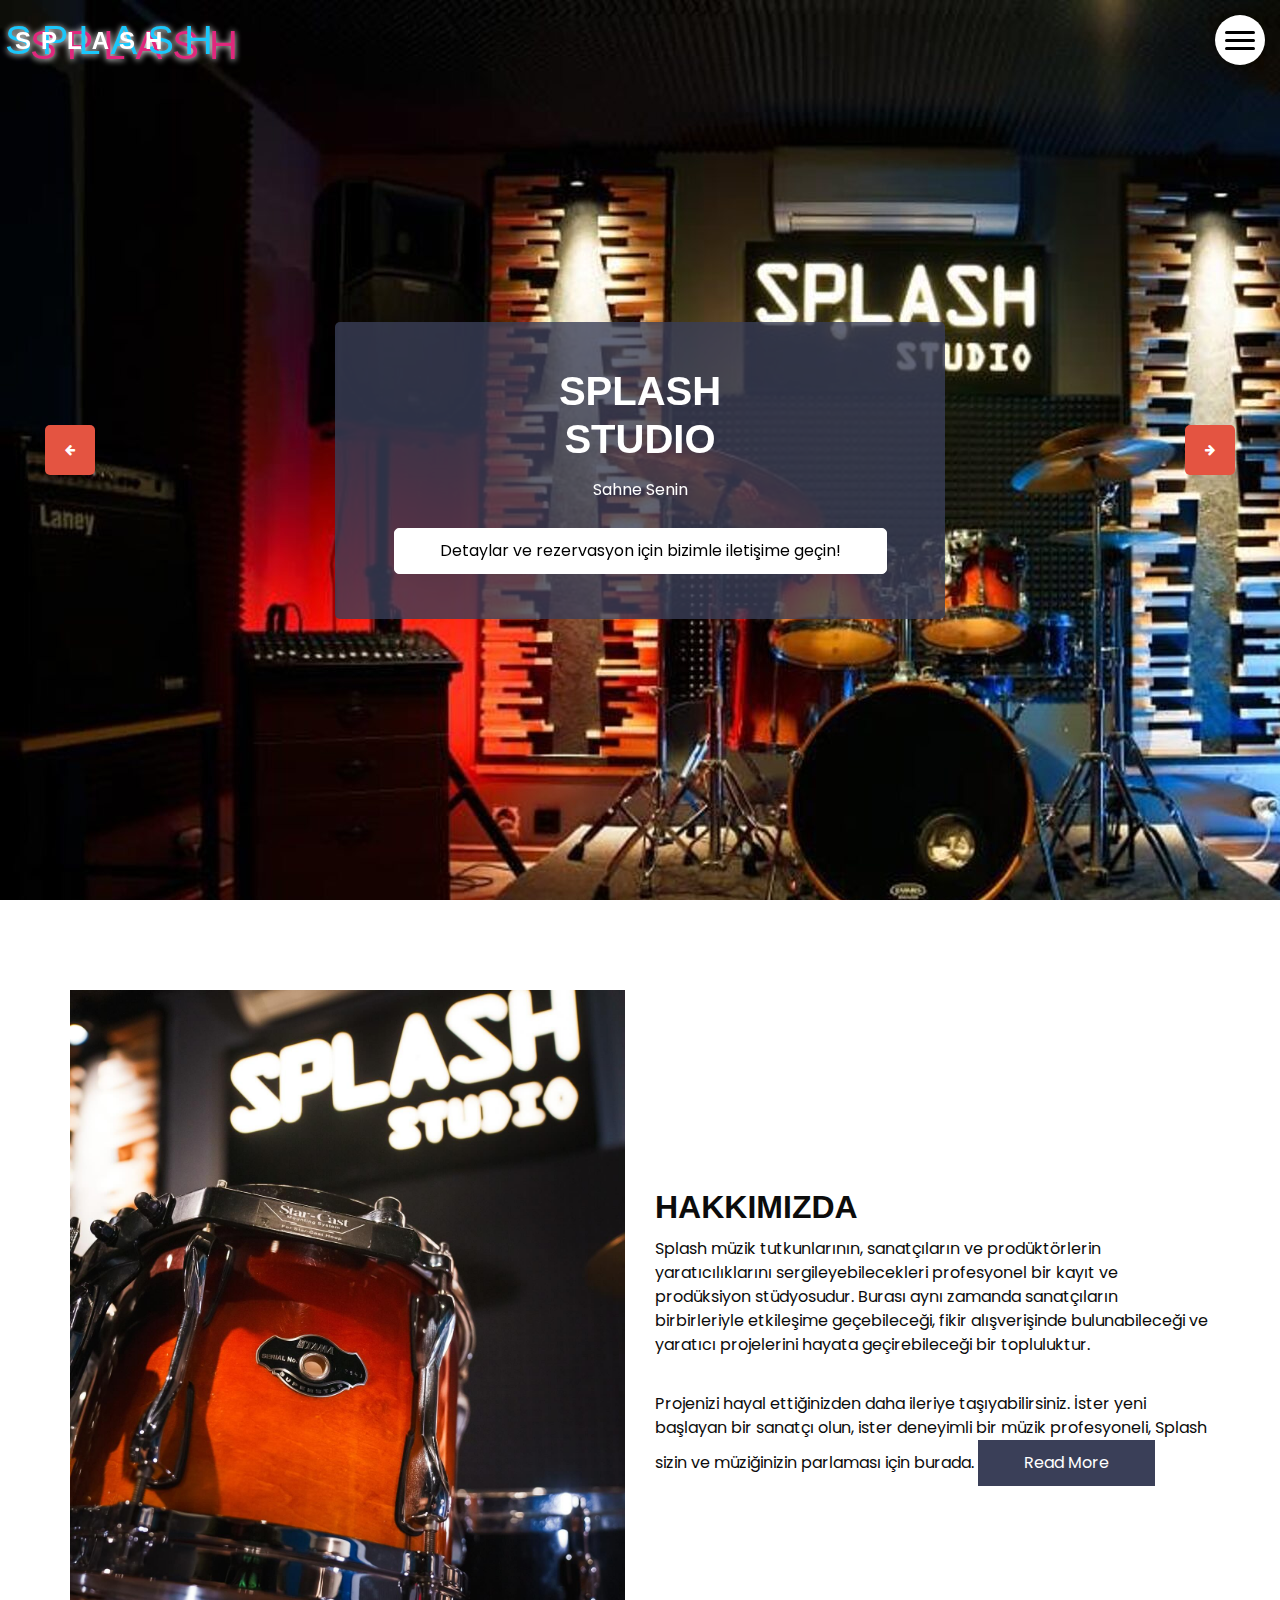
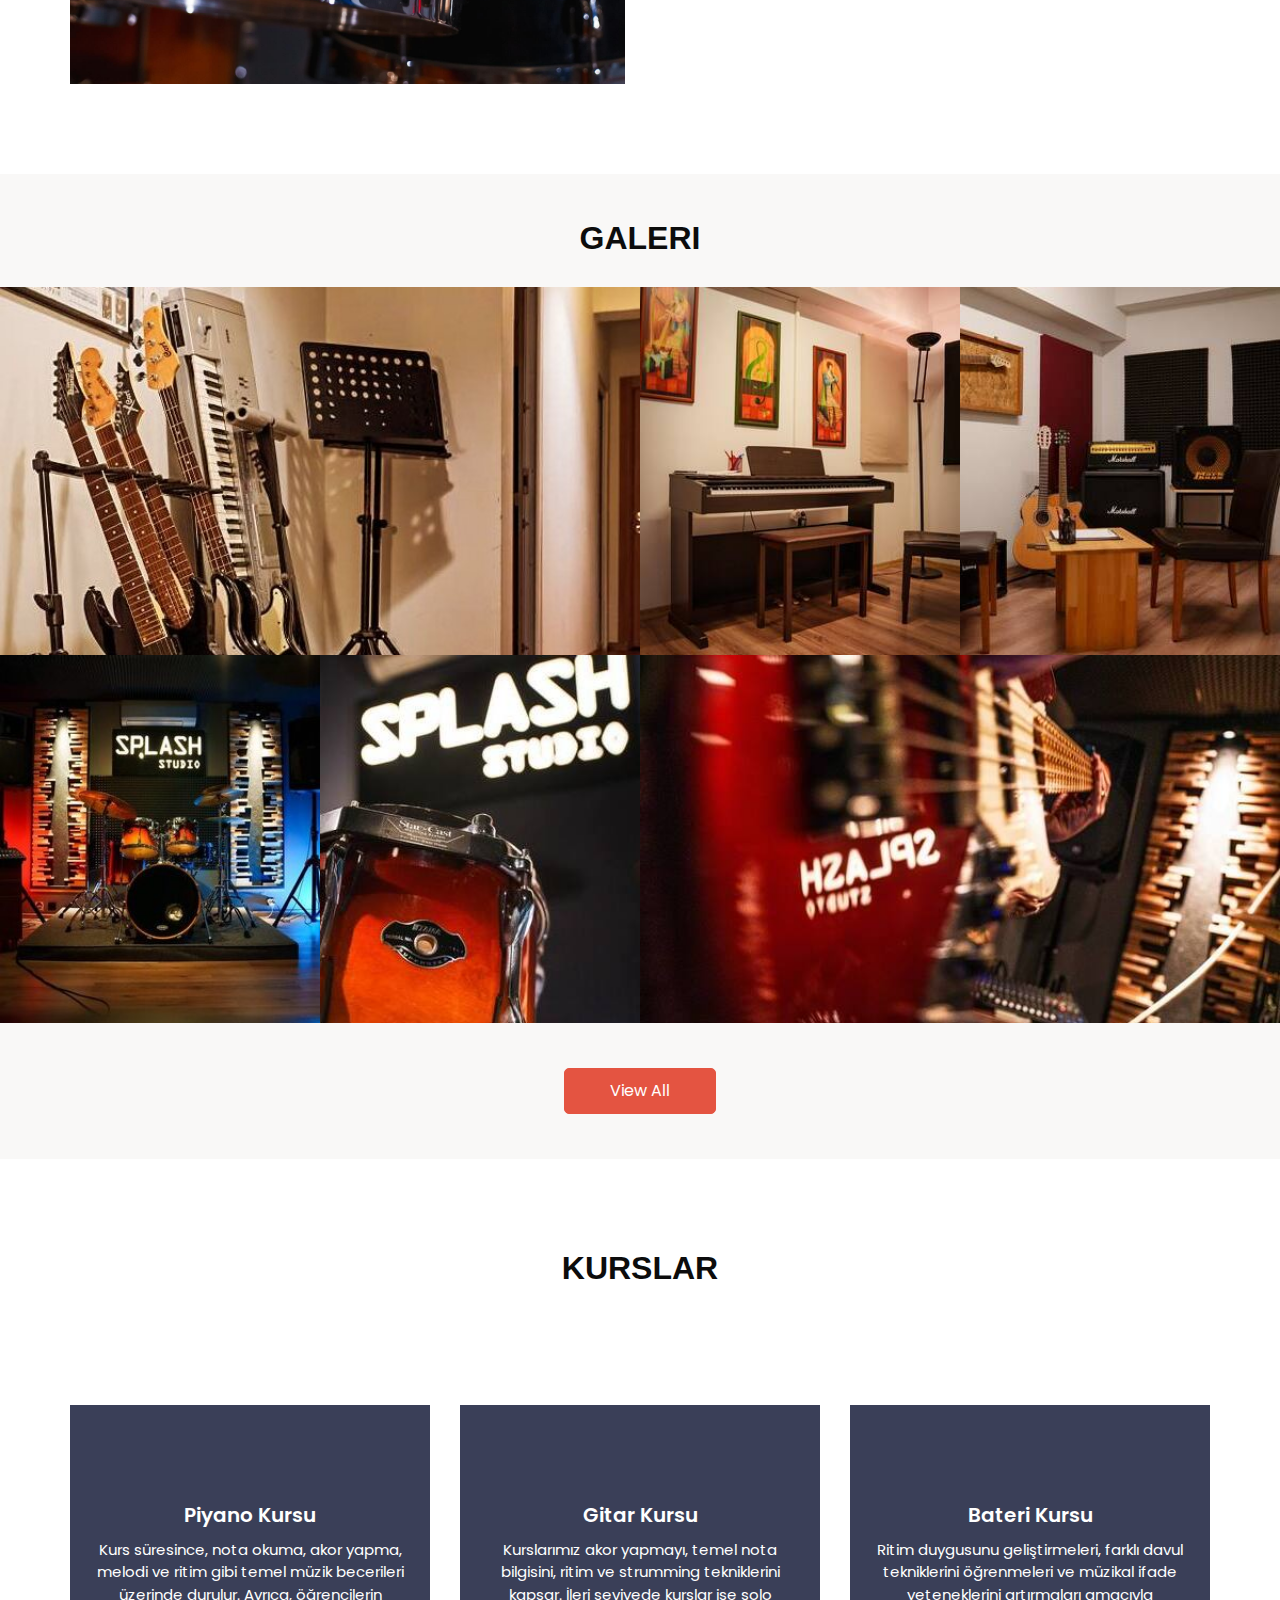
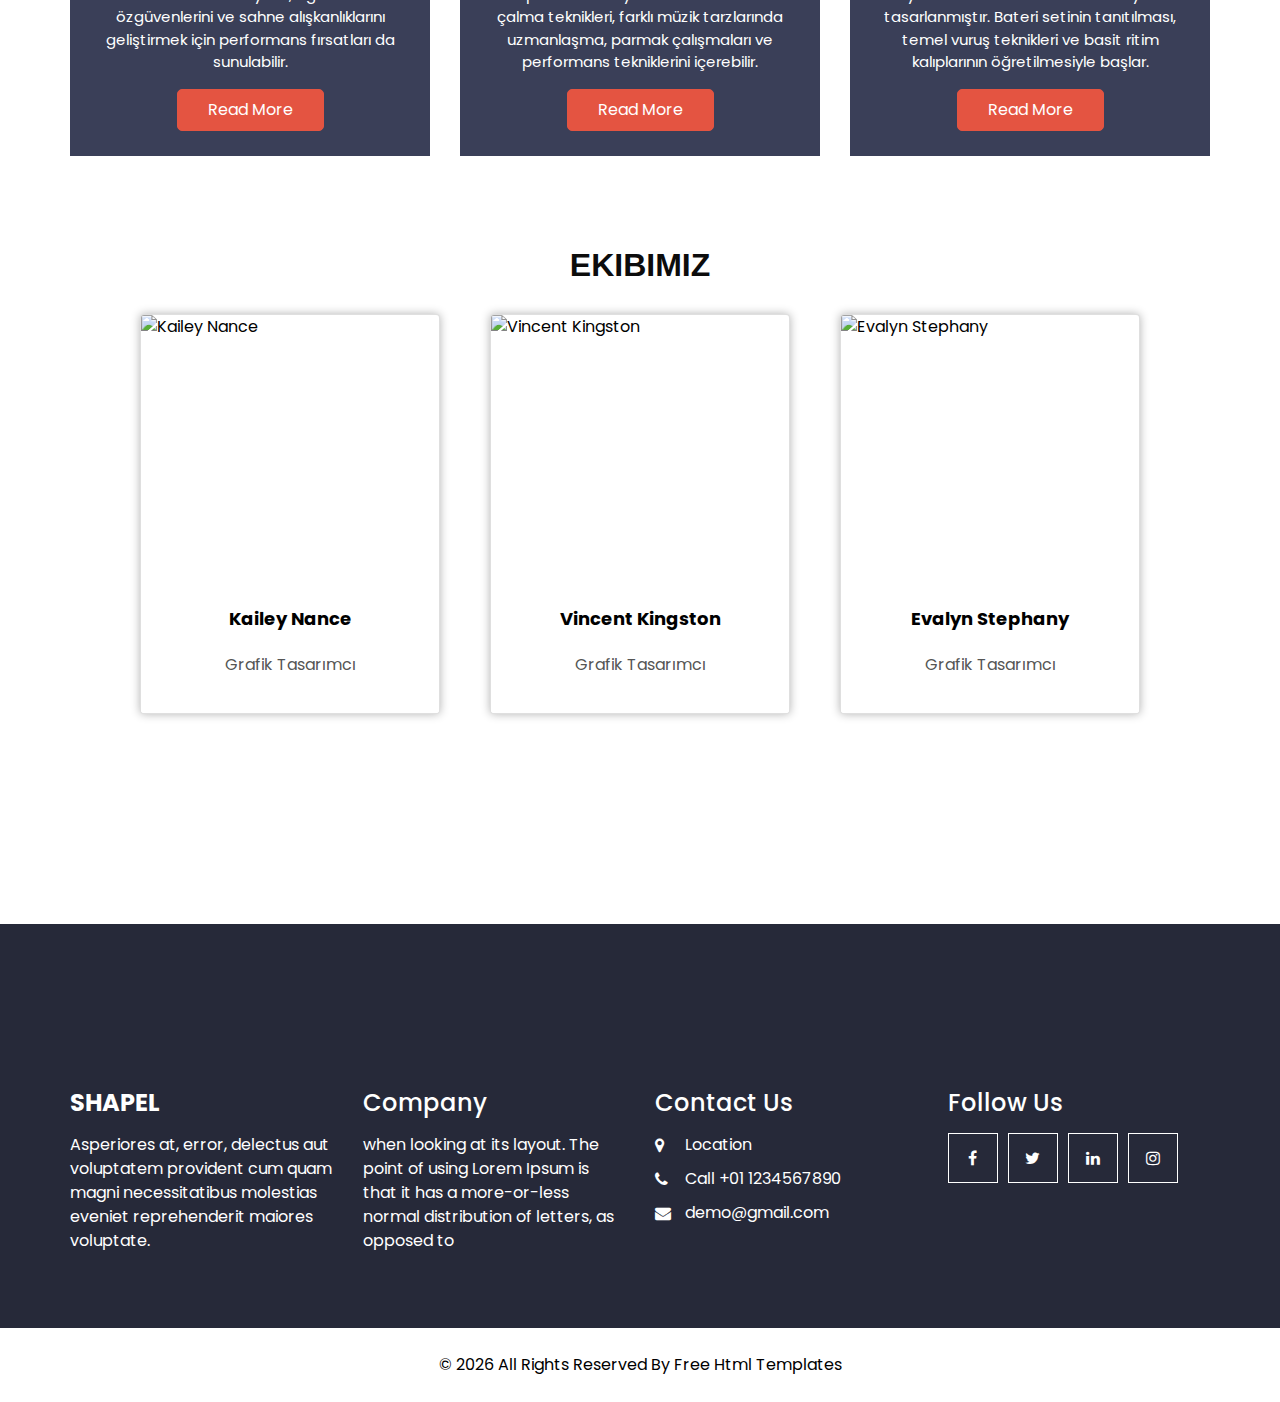
==== index.html @ 985157eb "Change site" ====
<!DOCTYPE html>
<html>

<head>
  <!-- Basic -->
  <meta charset="utf-8" />
  <meta http-equiv="X-UA-Compatible" content="IE=edge" />
  <!-- Mobile Metas -->
  <meta name="viewport" content="width=device-width, initial-scale=1, shrink-to-fit=no" />
  <!-- Site Metas -->
  <meta name="keywords" content="" />
  <meta name="description" content="" />
  <meta name="author" content="" />
  <link rel="icon" href="images/favicon.png" type="image/gif" />

  <title>Splash</title>

  <!-- bootstrap core css -->
  <link rel="stylesheet" type="text/css" href="css/bootstrap.css" />

  <!-- fonts style -->
  <link href="https://fonts.googleapis.com/css?family=Poppins:400,600,700&display=swap" rel="stylesheet" />

  <!-- lightbox Gallery-->
  <link rel="stylesheet" href="css/ekko-lightbox.css" />

  <!-- font awesome style -->
  <link href="css/font-awesome.min.css" rel="stylesheet" />
  <!-- Custom styles for this template -->
  <link href="css/style.css" rel="stylesheet" />
  <!-- responsive style -->
  <link href="css/responsive.css" rel="stylesheet" />

</head>

<body>

  <!-- header section strats -->
  <header class="header_section">
    <div class="container-fluid">
      <nav class="navbar navbar-expand-lg custom_nav-container">
        <a class="navbar-brand" href="index.html">
          <div class="hero-container">
            <h2 class="hero glitch layers" data-text="SPLASH"><span>SPLASH</span></h2>
          </div>
        </a>
        <div class="" id="">

          <div class="custom_menu-btn">
            <button onclick="openNav()">
              <span class="s-1"> </span>
              <span class="s-2"> </span>
              <span class="s-3"> </span>
            </button>
            <div id="myNav" class="overlay">
              <div class="overlay-content">
                <a href="index.html">Home</a>
                <a href="about.html">About</a>
                <a href="gallery.html">Gallery</a>
                <a href="service.html">Service</a>
                <a href="blog.html">Blog</a>
              </div>
            </div>
          </div>
        </div>
      </nav>
    </div>
  </header>
  <!-- end header section -->

  <!-- slider section -->
  <section class="slider_section position-relative">
    <div id="customCarousel1" class="carousel slide" data-ride="carousel">
      <div class="carousel-inner">
        <div class="carousel-item active">
          <div class="img_container">
            <div class="img-box">
              <img src="images/splash1-1resize.jpg" class="" alt="...">
            </div>
          </div>
        </div>
        <div class="carousel-item">
          <div class="img_container">
            <div class="img-box">
              <img src="images/splah1resize.jpg" class="" alt="...">
            </div>
          </div>
        </div>
        <div class="carousel-item">
          <div class="img_container">
            <div class="img-box">
              <img src="images/splah1resize.jpg" class="" alt="...">
            </div>
          </div>
        </div>
      </div>
      <div class="carousel_btn_box">
        <a class="carousel-control-prev" href="#customCarousel1" role="button" data-slide="prev">
          <i class="fa fa-arrow-left" aria-hidden="true"></i>
          <span class="sr-only">Previous</span>
        </a>
        <a class="carousel-control-next" href="#customCarousel1" role="button" data-slide="next">
          <i class="fa fa-arrow-right" aria-hidden="true"></i>
          <span class="sr-only">Next</span>
        </a>
      </div>
    </div>
    <div class="detail-box">
      <div class="col-md-8 col-lg-6 mx-auto">
        <div class="inner_detail-box">
          <h1>
            Splash <br>
            Studio
          </h1>
          <p>
            Sahne Senin
          </p>
          <div>
            <a href="" class="slider-link">
              Detaylar ve rezervasyon için bizimle iletişime geçin!
            </a>
          </div>
        </div>
      </div>
    </div>
  </section>
  <!-- end slider section -->

  <!-- about section -->

  <section class="about_section layout_padding ">
    <div class="container">
      <div class="row">
        <div class="col-md-6">
          <div class="img-box">
            <img src="images/splash3.jpg" alt="">
          </div>
        </div>
        <div class="col-md-6">
          <div class="detail-box">
            <div class="heading_container">
              <h2>
                Hakkımızda
              </h2>
            </div>
            <p>
              Splash müzik tutkunlarının, sanatçıların ve prodüktörlerin yaratıcılıklarını sergileyebilecekleri profesyonel bir kayıt ve prodüksiyon stüdyosudur. 
              
              Burası aynı zamanda sanatçıların birbirleriyle etkileşime geçebileceği, fikir alışverişinde bulunabileceği ve yaratıcı projelerini hayata geçirebileceği bir topluluktur.        </p>
              
              Projenizi hayal ettiğinizden daha ileriye taşıyabilirsiniz. İster yeni başlayan bir sanatçı olun, ister deneyimli bir müzik profesyoneli, Splash sizin ve müziğinizin parlaması için burada.
              <a href="">
              Read More
            </a>
          </div>
        </div>
      </div>
    </div>
  </section>

  <!-- end about section -->

  <!-- gallery section -->

  <div class="gallery_section layout_padding2">
    <div class="container-fluid">
      <div class="heading_container heading_center">
        <h2>
          Galeri
        </h2>
      </div>
      <div class="row">
        <div class=" col-sm-8 col-md-6 px-0">
          <div class="img-box">
            <img src="images/splashg1.jpg" alt="">
            <a href="images/splashg1.jpg" data-toggle="lightbox" data-gallery="gallery">
              <i class="fa fa-picture-o" aria-hidden="true"></i>
            </a>
          </div>
        </div>
        <div class="col-sm-4 col-md-3 px-0">
          <div class="img-box">
            <img src="images/splash5-cropg2.jpg" alt="">
            <a href="images/splash5-cropg2.jpg" data-toggle="lightbox" data-gallery="gallery">
              <i class="fa fa-picture-o" aria-hidden="true"></i>
            </a>
          </div>
        </div>
        <div class="col-sm-6 col-md-3 px-0">
          <div class="img-box">
            <img src="images/splash4-crop.jpg" alt="">
            <a href="images/splash4-crop.jpg" data-toggle="lightbox" data-gallery="gallery">
              <i class="fa fa-picture-o" aria-hidden="true"></i>
            </a>
          </div>
        </div>
        <div class="col-sm-6 col-md-3 px-0">
          <div class="img-box">
            <img src="images/splash1-1crop.jpg" alt="">
            <a href="images/splash1-1crop.jpg" data-toggle="lightbox" data-gallery="gallery">
              <i class="fa fa-picture-o" aria-hidden="true"></i>
            </a>
          </div>
        </div>
        <div class="col-sm-4 col-md-3 px-0">
          <div class="img-box">
            <img src="images/splash3-crop.jpg" alt="">
            <a href="images/splash3-crop.jpg" data-toggle="lightbox" data-gallery="gallery">
              <i class="fa fa-picture-o" aria-hidden="true"></i>
            </a>
          </div>
        </div>
        <div class="col-sm-8 col-md-6 px-0">
          <div class="img-box">
            <img src="images/splash2-crop.jpg" alt="">
            <a href="images/splash2-crop.jpg" data-toggle="lightbox" data-gallery="gallery">
              <i class="fa fa-picture-o" aria-hidden="true"></i>
            </a>
          </div>
        </div>
      </div>
      <div class="btn-box">
        <a href="">
          View All
        </a>
      </div>
    </div>
  </div>

  <!-- end gallery section -->


  <!-- service section -->

  <section class="service_section layout_padding">
    <div class="container">
      <div class="heading_container heading_center">
        <h2>
          Kurslar
        </h2>
      </div>
      <div class="row">
        <div class="col-md-6 col-lg-4 mx-auto">
          <div class="box">
            <div class="img-box">
              <img src="https://img.freepik.com/premium-psd/3d-render-piano-keyboard_805221-6.jpg?w=1060" alt="">
            </div>
            <div class="detail-box">
              <h5>
                Piyano Kursu
              </h5>
              <p>
                Kurs süresince, nota okuma, akor yapma, melodi ve ritim gibi temel müzik becerileri üzerinde durulur. Ayrıca, öğrencilerin özgüvenlerini ve sahne alışkanlıklarını geliştirmek için performans fırsatları da sunulabilir.               </p>
              <a href="">
                Read More
              </a>
            </div>
          </div>
        </div>
        <div class="col-md-6 col-lg-4 mx-auto">
          <div class="box">
            <div class="img-box">
              <img src="https://img.freepik.com/free-vector/orange-electric-guitar-element-blue-background-vector_53876-164151.jpg?t=st=1713776483~exp=1713780083~hmac=64c697594ccc3c907eb6e67faaa19b843b236de628a44464c7e06b021745cd81&w=1060" alt="">
            </div>
            <div class="detail-box">
              <h5>
                Gitar Kursu
              </h5>
              <p>
                Kurslarımız akor yapmayı, temel nota bilgisini, ritim ve strumming tekniklerini kapsar. İleri seviyede kurslar ise solo çalma teknikleri, farklı müzik tarzlarında uzmanlaşma, parmak çalışmaları ve performans tekniklerini içerebilir.              </p>
              <a href="">
                Read More
              </a>
            </div>
          </div>
        </div>
        <div class="col-md-6 col-lg-4 mx-auto">
          <div class="box">
            <div class="img-box">
              <img src="https://img.freepik.com/premium-vector/drum-vector-icon-can-be-used-children-toys-iconset_717774-49758.jpg?w=1060" alt="">
            </div>
            <div class="detail-box">
              <h5>
                Bateri Kursu
              </h5>
              <p>
                Ritim duygusunu geliştirmeleri, farklı davul tekniklerini öğrenmeleri ve müzikal ifade yeteneklerini artırmaları amacıyla tasarlanmıştır. Bateri setinin tanıtılması, temel vuruş teknikleri ve basit ritim kalıplarının öğretilmesiyle başlar.</p>
              <a href="">
                Read More
              </a>
            </div>
          </div>
        </div>
      </div>
    </div>

  </section>

  <!-- end service section -->



  <!-- blog section -->

  <section class="blog_section ">
    <div class="container-fluid">
      <div class="heading_container">
        <h2>
          Ekibimiz
        </h2>
      </div>
      <div class="profile-cards">
        <div class="card card-1">
          <img src="https://images.pexels.com/photos/774909/pexels-photo-774909.jpeg?auto=compress&cs=tinysrgb&dpr=3&h=750&w=1260" alt="Kailey Nance">
          <div class="card-details">
            <h3 class="card-details-title">Kailey Nance</h3>
                  <p class="card-details-profession">Grafik Tasarımcı</p>
      
          </div>
        </div>
      
        <div class="card card-2">
          <img src="https://images.pexels.com/photos/598917/pexels-photo-598917.jpeg?auto=compress&cs=tinysrgb&dpr=3&h=750&w=1260" alt="Vincent Kingston">
          <div class="card-details">
            <h3 class="card-details-title">Vincent Kingston</h3>
                  <p class="card-details-profession">Grafik Tasarımcı</p>
      
          </div>
        </div>
      
        <div class="card card-3">
          <img src="https://images.pexels.com/photos/4814633/pexels-photo-4814633.jpeg?auto=compress&cs=tinysrgb&h=750&w=1260" alt="Evalyn Stephany">
          <div class="card-details">
            <h3 class="card-details-title">Evalyn Stephany</h3>
                  <p class="card-details-profession">Grafik Tasarımcı</p>
      
          </div>
        </div>
      </div>
      
  </section>

  <!-- end blog section -->

  <!-- client section -->

  <section class="client_section layout_padding">
  </section>
  <!-- end client section -->

  <!-- contact section -->
  <!-- end contact section -->

  <!-- info section -->
  <section class="info_section ">
    <div class="container">
      <div class="row info_main_row">
        <div class="col-md-6 col-lg-3">
          <div class="info_insta">
            <h4>
              <a href="index.html" class="navbar-brand m-0 p-0">
                <span>
                  Shapel
                </span>
              </a>
            </h4>
            <p class="mb-0">
              Asperiores at, error, delectus aut voluptatem provident cum quam magni necessitatibus molestias eveniet reprehenderit maiores voluptate.
            </p>
          </div>
        </div>
        <div class="col-md-6 col-lg-3">
          <div class="info_detail">
            <h4>
              Company
            </h4>
            <p class="mb-0">
              when looking at its layout. The point of using Lorem Ipsum is that it has a more-or-less normal distribution of letters, as opposed to
            </p>
          </div>
        </div>
        <div class="col-md-6 col-lg-3">
          <h4>
            Contact Us
          </h4>
          <div class="info_contact">
            <a href="">
              <i class="fa fa-map-marker" aria-hidden="true"></i>
              <span>
                Location
              </span>
            </a>
            <a href="">
              <i class="fa fa-phone" aria-hidden="true"></i>
              <span>
                Call +01 1234567890
              </span>
            </a>
            <a href="">
              <i class="fa fa-envelope"></i>
              <span>
                demo@gmail.com
              </span>
            </a>
          </div>
        </div>
        <div class="col-md-6 col-lg-3">
          <h4>
            Follow Us
          </h4>
          <div class="social_box">
            <a href="">
              <i class="fa fa-facebook" aria-hidden="true"></i>
            </a>
            <a href="">
              <i class="fa fa-twitter" aria-hidden="true"></i>
            </a>
            <a href="">
              <i class="fa fa-linkedin" aria-hidden="true"></i>
            </a>
            <a href="">
              <i class="fa fa-instagram" aria-hidden="true"></i>
            </a>
          </div>
        </div>
      </div>
    </div>
  </section>

  <!-- end info_section -->


  <!-- footer section -->
  <footer class="footer_section">
    <div class="container">
      <p>
        &copy; <span id="displayYear"></span> All Rights Reserved By
        <a href="https://html.design/">Free Html Templates</a>
      </p>
    </div>
  </footer>
  <!-- footer section -->


  <!-- jQery -->
  <script src="js/jquery-3.4.1.min.js"></script>
  <!-- bootstrap js -->
  <script src="js/bootstrap.js"></script>
  <!-- lightbox Gallery-->
  <script src="js/ekko-lightbox.min.js"></script>
  <!-- custom js -->
  <script src="js/custom.js"></script>

</body>

</html>
---- css/style.css ----
/* fonts import */
@import url("../fonts/octin_sports_rg.ttf");
body {
  font-family: "Poppins", sans-serif;
  color: #0c0c0c;
  background-color: #ffffff;
  overflow-x: hidden;
}

.layout_padding {
  padding: 90px 0;
}

.layout_padding2 {
  padding: 45px 0;
}

.layout_padding2-top {
  padding-top: 45px;
}

.layout_padding2-bottom {
  padding-bottom: 45px;
}

.layout_padding-top {
  padding-top: 90px;
}

.layout_padding-bottom {
  padding-bottom: 90px;
}

.long_section {
  margin-left: 45px;
  margin-right: 45px;
  padding-left: 15px;
  padding-right: 15px;
}

.heading_container {
  display: -webkit-box;
  display: -ms-flexbox;
  display: flex;
  -webkit-box-orient: vertical;
  -webkit-box-direction: normal;
      -ms-flex-direction: column;
          flex-direction: column;
  -webkit-box-align: start;
      -ms-flex-align: start;
          align-items: flex-start;
  font-family: "octin sports", sans-serif;
}

.heading_container h2 {
  position: relative;
  font-weight: bold;
  text-transform: uppercase;
  margin: 0;
}

.heading_container.heading_center {
  -webkit-box-align: center;
      -ms-flex-align: center;
          align-items: center;
  text-align: center;
}

h1,
h2 {
  font-family: "octin sports", sans-serif;
}

/*header section*/
.header_section {
  position: absolute;
  top: 0;
  width: 100%;
  z-index: 9;
}

.header_section .nav_container {
  margin: 0 auto;
}

.header_section.innerpage_header {
  position: relative;
  background: #3a3f58;
  padding: 10px 0;
}

.custom_nav-container {
  padding: 10px 0;
}

.custom_menu-btn {
  position: fixed;
  right: 15px;
  top: 15px;
  width: 50px;
  height: 50px;
}

.custom_menu-btn::before {
  content: "";
  position: absolute;
  top: 0;
  right: 0;
  width: 100%;
  height: 100%;
  background-color: white;
  -webkit-box-shadow: 0 0 5px 0 rgba(0, 0, 0, 0.07);
          box-shadow: 0 0 5px 0 rgba(0, 0, 0, 0.07);
  z-index: 7;
  border-radius: 100%;
  -webkit-transition: all .3s;
  transition: all .3s;
}

.custom_menu-btn.menu_btn-style::before {
  width: 100vh;
  height: 100vh;
  background-color: #3a3f58;
  -webkit-transform: scale(5);
          transform: scale(5);
  border-radius: 0;
}

.custom_menu-btn button {
  width: 50px;
  height: 50px;
  outline: none;
  border: none;
  border-radius: 100%;
  display: -webkit-box;
  display: -ms-flexbox;
  display: flex;
  -webkit-box-orient: vertical;
  -webkit-box-direction: normal;
      -ms-flex-direction: column;
          flex-direction: column;
  -webkit-box-align: center;
      -ms-flex-align: center;
          align-items: center;
  -webkit-box-pack: center;
      -ms-flex-pack: center;
          justify-content: center;
  background-color: transparent;
  position: relative;
  z-index: 999;
  margin: 0;
}

.custom_menu-btn button span {
  display: block;
  width: 30px;
  height: 3px;
  background-color: #000000;
  margin: 2.5px 0;
  -webkit-transition: all 0.3s;
  transition: all 0.3s;
  border-radius: 15px;
}

.custom_menu-btn .s-2 {
  -webkit-transition: all 0.1s;
  transition: all 0.1s;
}

.menu_btn-style button span {
  background-color: #ffffff;
}

.menu_btn-style button .s-1 {
  -webkit-transform: rotate(45deg) translate(6px, 6px);
          transform: rotate(45deg) translate(6px, 6px);
}

.menu_btn-style button .s-2 {
  -webkit-transform: translateX(100px);
          transform: translateX(100px);
}

.menu_btn-style button .s-3 {
  -webkit-transform: rotate(-45deg) translate(5px, -5px);
          transform: rotate(-45deg) translate(5px, -5px);
}

.overlay {
  height: 100%;
  width: 0;
  position: fixed;
  top: 0;
  left: 0;
  overflow-x: hidden;
  -webkit-transition: 0.5s;
  transition: 0.5s;
  z-index: 9;
}

.overlay .closebtn {
  position: absolute;
  top: 0;
  right: 30px;
  font-size: 60px;
}

.overlay a {
  padding: 0px;
  text-decoration: none;
  font-size: 22px;
  color: #ffffff;
  display: block;
  -webkit-transition: 0.3s;
  transition: 0.3s;
  margin-bottom: 15px;
  text-transform: uppercase;
  font-weight: 600;
  opacity: 0;
}

.overlay a:hover {
  color: #e45441;
}

.overlay-content {
  position: relative;
  top: 30%;
  width: 100%;
  text-align: center;
  margin-top: 30px;
  z-index: 99;
}

.menu_width {
  width: 100%;
}

.menu_width.overlay a {
  opacity: 1;
}

a,
a:hover,
a:focus {
  text-decoration: none;
}

a:hover,
a:focus {
  color: initial;
}

.btn,
.btn:focus {
  outline: none !important;
  -webkit-box-shadow: none;
          box-shadow: none;
}

.navbar-brand span {
  font-size: 24px;
  font-weight: 700;
  color: #ffffff;
  text-transform: uppercase;
}

/*end header section*/
/* slider section */
.slider_section {
  min-height: 100vh;
  -webkit-box-flex: 1;
      -ms-flex: 1;
          flex: 1;
  display: -webkit-box;
  display: -ms-flexbox;
  display: flex;
  -webkit-box-align: center;
      -ms-flex-align: center;
          align-items: center;
  position: relative;
  text-align: center;
  padding: 115px 0 75px 0;
}

.slider_section #customCarousel1 {
  position: absolute;
  top: 0;
  left: 0;
  width: 100%;
  height: 100%;
  overflow: hidden;
}

.slider_section #customCarousel1 .carousel-inner,
.slider_section #customCarousel1 .carousel-item,
.slider_section #customCarousel1 .img_container {
  height: 100%;
}

.slider_section #customCarousel1 .img_container {
  display: -webkit-box;
  display: -ms-flexbox;
  display: flex;
  -webkit-box-pack: start;
      -ms-flex-pack: start;
          justify-content: flex-start;
  -webkit-box-align: start;
      -ms-flex-align: start;
          align-items: flex-start;
}

.slider_section .detail-box {
  position: relative;
  width: 100%;
  z-index: 4;
}

.slider_section .detail-box .inner_detail-box {
  background-color: rgba(58, 63, 88, 0.8);
  color: #ffffff;
  padding: 45px;
  border-radius: 5px;
}

.slider_section .detail-box h1 {
  font-weight: bold;
  text-transform: uppercase;
}

.slider_section .detail-box p {
  margin-top: 15px;
}

.slider_section .detail-box .slider-link {
  display: inline-block;
  padding: 10px 45px;
  background-color: #ffffff;
  color: #000000;
  border-radius: 5px;
  border: 1px solid #ffffff;
  -webkit-transition: all .2s;
  transition: all .2s;
  margin-top: 10px;
}

.slider_section .detail-box .slider-link:hover {
  background-color: transparent;
  color: #ffffff;
}

.slider_section .img-box img {
  min-width: 100%;
  min-height: 100%;
}

.slider_section .img-box::before {
  content: "";
  position: absolute;
  top: 0;
  left: 0;
  width: 100%;
  height: 100%;
}

.slider_section .carousel-control-prev,
.slider_section .carousel-control-next {
  width: 50px;
  height: 50px;
  z-index: 5;
  opacity: 1;
  border-radius: 5px;
  font-size: 12px;
  background-color: #e45441;
  color: white;
  -webkit-transform: translateY(-50%);
          transform: translateY(-50%);
}

.slider_section .carousel-control-prev {
  left: 45px;
  top: 50%;
}

.slider_section .carousel-control-next {
  right: 45px;
  top: 50%;
}

.about_section .row {
  -webkit-box-align: center;
      -ms-flex-align: center;
          align-items: center;
}

.about_section .img-box img {
  width: 100%;
}

.about_section .detail-box p {
  margin-top: 10px;
  margin-bottom: 35px;
}

.about_section .detail-box a {
  display: inline-block;
  padding: 10px 45px;
  background-color: #3a3f58;
  color: #ffffff;
  border-radius: 0;
  border: 1px solid #3a3f58;
  -webkit-transition: all .2s;
  transition: all .2s;
}

.about_section .detail-box a:hover {
  background-color: transparent;
  color: #3a3f58;
}

.gallery_section {
  background-color: #f9f8f7;
}

.gallery_section .heading_container {
  margin-bottom: 30px;
}

.gallery_section .row {
  -webkit-box-align: stretch;
      -ms-flex-align: stretch;
          align-items: stretch;
}

.gallery_section .img-box {
  display: -webkit-box;
  display: -ms-flexbox;
  display: flex;
  overflow: hidden;
  position: relative;
}

.gallery_section .img-box img {
  min-width: 100%;
  min-height: 100%;
}

.gallery_section .img-box a {
  display: -webkit-box;
  display: -ms-flexbox;
  display: flex;
  position: absolute;
  opacity: 0;
  -webkit-box-align: center;
      -ms-flex-align: center;
          align-items: center;
  -webkit-box-pack: center;
      -ms-flex-pack: center;
          justify-content: center;
  width: 55px;
  height: 55px;
  border-radius: 100%;
  background-color: #e45441;
  top: 50%;
  left: 50%;
  -webkit-transform: translate(-50%, -50%);
          transform: translate(-50%, -50%);
  -webkit-transition: opacity 0.2s;
  transition: opacity 0.2s;
  color: #ffffff;
  font-size: 24px;
}

.gallery_section .img-box::before {
  content: "";
  position: absolute;
  top: 0;
  left: 0;
  width: 100%;
  height: 100%;
  background: rgba(58, 63, 88, 0.85);
  -webkit-transition: all 0.1s;
  transition: all 0.1s;
  -webkit-transform: translateY(100%);
          transform: translateY(100%);
}

.gallery_section .img-box:hover::before {
  -webkit-transform: translateY(0);
          transform: translateY(0);
}

.gallery_section .img-box:hover a {
  opacity: 1;
}

.gallery_section .btn-box {
  display: -webkit-box;
  display: -ms-flexbox;
  display: flex;
  -webkit-box-pack: center;
      -ms-flex-pack: center;
          justify-content: center;
  margin-top: 45px;
}

.gallery_section .btn-box a {
  display: inline-block;
  padding: 10px 45px;
  background-color: #e45441;
  color: #ffffff;
  border-radius: 5px;
  border: 1px solid #e45441;
  -webkit-transition: all .2s;
  transition: all .2s;
}

.gallery_section .btn-box a:hover {
  background-color: transparent;
  color: #e45441;
}

.service_section .box {
  display: -webkit-box;
  display: -ms-flexbox;
  display: flex;
  -webkit-box-orient: vertical;
  -webkit-box-direction: normal;
      -ms-flex-direction: column;
          flex-direction: column;
  -webkit-box-align: center;
      -ms-flex-align: center;
          align-items: center;
  text-align: center;
  margin-top: 45px;
  position: relative;
}

.service_section .box .img-box {
  position: relative;
  width: 145px;
  height: 145px;
  margin-bottom: -72.5px;
}

.service_section .box .img-box img {
  width: 100%;
  border-radius: 100%;
  border: 5px solid #ffffff;
}

.service_section .box .detail-box {
  background-color: #3a3f58;
  color: #ffffff;
  padding: 97.5px 25px 25px 25px;
}

.service_section .box .detail-box h5 {
  margin-bottom: 0;
  font-weight: 600;
}

.service_section .box .detail-box p {
  font-size: 15px;
  margin-top: 12px;
  margin-bottom: 15px;
}

.service_section .box a {
  display: inline-block;
  padding: 8px 30px;
  background-color: #e45441;
  color: #ffffff;
  border-radius: 5px;
  border: 1px solid #e45441;
  -webkit-transition: all .2s;
  transition: all .2s;
}

.service_section .box a:hover {
  background-color: transparent;
  color: #e45441;
}

.blog_section .heading_container {
  -webkit-box-align: center;
      -ms-flex-align: center;
          align-items: center;
}

.blog_section .heading_container h2::before {
  left: 50%;
  -webkit-transform: translateX(-50%);
          transform: translateX(-50%);
}

.blog_section .box {
  margin-top: 55px;
  background-color: #ffffff;
  display: -webkit-box;
  display: -ms-flexbox;
  display: flex;
  -webkit-box-align: center;
      -ms-flex-align: center;
          align-items: center;
  color: #000000;
  background-color: #f9f8f7;
}

.blog_section .box .img-box {
  position: relative;
  width: 225px;
  min-width: 225px;
}

.blog_section .box .img-box img {
  width: 100%;
}

.blog_section .box .detail-box {
  padding: 15px;
}

.blog_section .box .detail-box h5 {
  font-weight: bold;
  font-family: "octin sports", sans-serif;
}

.blog_section .box .detail-box p {
  font-size: 15px;
  color: #444;
}

.blog_section .box .detail-box a {
  display: inline-block;
  padding: 7px 20px;
  background-color: #3a3f58;
  color: #ffffff;
  border-radius: 0;
  border: 1px solid #3a3f58;
  -webkit-transition: all .2s;
  transition: all .2s;
}

.blog_section .box .detail-box a:hover {
  background-color: transparent;
  color: #3a3f58;
}

.client_section .heading_container {
  -webkit-box-align: center;
      -ms-flex-align: center;
          align-items: center;
}

.client_section .box {
  display: -webkit-box;
  display: -ms-flexbox;
  display: flex;
  -webkit-box-orient: vertical;
  -webkit-box-direction: normal;
      -ms-flex-direction: column;
          flex-direction: column;
  -webkit-box-align: start;
      -ms-flex-align: start;
          align-items: flex-start;
  margin: 45px 0;
  border-radius: 15px;
}

.client_section .box .img-box {
  border-radius: 100%;
  min-width: 175px;
  max-width: 175px;
  overflow: hidden;
  margin: 0 25px;
  margin-bottom: -82.5px;
  position: relative;
  border: 7px solid #ffffff;
}

.client_section .box .img-box img {
  width: 100%;
}

.client_section .box .detail-box {
  display: -webkit-box;
  display: -ms-flexbox;
  display: flex;
  -webkit-box-orient: vertical;
  -webkit-box-direction: normal;
      -ms-flex-direction: column;
          flex-direction: column;
  -webkit-box-align: start;
      -ms-flex-align: start;
          align-items: flex-start;
  background-color: #3a3f58;
  padding: 112.5px 25px 25px 25px;
  color: #ffffff;
}

.client_section .box .detail-box .name img {
  width: 25px;
  margin-bottom: 5px;
}

.client_section .box .detail-box .name h6 {
  color: #e45441;
  font-weight: 600;
  font-size: 20px;
}

.client_section .carousel_btn-container {
  display: -webkit-box;
  display: -ms-flexbox;
  display: flex;
  -webkit-box-pack: center;
      -ms-flex-pack: center;
          justify-content: center;
}

.client_section .carousel-control-prev,
.client_section .carousel-control-next {
  position: unset;
  width: 45px;
  height: 45px;
  border: none;
  opacity: 1;
  background-repeat: no-repeat;
  background-size: 12px;
  background-position: center;
  background-color: #e45441;
  background-position: center;
  border-radius: 5px;
  margin: 0 2.5px;
}

.client_section .carousel-control-prev:hover,
.client_section .carousel-control-next:hover {
  background-color: #3a3f58;
}

.client_section .carousel-control-next {
  left: initial;
}

.contact_section {
  position: relative;
}

.contact_section .row {
  -webkit-box-align: center;
      -ms-flex-align: center;
          align-items: center;
}

.contact_section .form_container {
  background-color: #3a3f58;
  padding: 45px;
  margin-bottom: -90px;
  border: 5px solid #ffffff;
  color: #ffffff;
}

.contact_section .form_container .heading_container {
  margin-bottom: 30px;
}

.contact_section .form_container input {
  width: 100%;
  border: none;
  height: 50px;
  margin-bottom: 25px;
  padding-left: 15px;
  outline: none;
  color: #101010;
  -webkit-box-shadow: 0 0 5px 0 rgba(0, 0, 0, 0.05);
          box-shadow: 0 0 5px 0 rgba(0, 0, 0, 0.05);
  border-radius: 5px;
}

.contact_section .form_container input::-webkit-input-placeholder {
  color: #333;
}

.contact_section .form_container input:-ms-input-placeholder {
  color: #333;
}

.contact_section .form_container input::-ms-input-placeholder {
  color: #333;
}

.contact_section .form_container input::placeholder {
  color: #333;
}

.contact_section .form_container input.message-box {
  height: 120px;
}

.contact_section .form_container .btn_box {
  display: -webkit-box;
  display: -ms-flexbox;
  display: flex;
  margin-top: 15px;
}

.contact_section .form_container button {
  border: none;
  text-transform: uppercase;
  display: inline-block;
  padding: 12px 55px;
  background-color: #e45441;
  color: #ffffff;
  border-radius: 0px;
  border: 1px solid #e45441;
  -webkit-transition: all .2s;
  transition: all .2s;
}

.contact_section .form_container button:hover {
  background-color: transparent;
  color: #e45441;
}

.contact_section .subscribe-box h3 {
  font-weight: 600;
  text-transform: uppercase;
}

.contact_section .subscribe-box p {
  color: #777;
}

.contact_section .subscribe-box form {
  display: -webkit-box;
  display: -ms-flexbox;
  display: flex;
  -webkit-box-orient: vertical;
  -webkit-box-direction: normal;
      -ms-flex-direction: column;
          flex-direction: column;
  -webkit-box-align: start;
      -ms-flex-align: start;
          align-items: flex-start;
}

.contact_section .subscribe-box form input {
  background-color: #ccc;
  height: 50px;
  padding-left: 15px;
  outline: none;
  color: #ffffff;
  border: none;
  width: 100%;
  margin-bottom: 15px;
}

.contact_section .subscribe-box form input::-webkit-input-placeholder {
  color: #555;
}

.contact_section .subscribe-box form input:-ms-input-placeholder {
  color: #555;
}

.contact_section .subscribe-box form input::-ms-input-placeholder {
  color: #555;
}

.contact_section .subscribe-box form input::placeholder {
  color: #555;
}

.contact_section .subscribe-box form button {
  background-color: transparent;
  color: #3a3f58;
  text-transform: uppercase;
  outline: none;
  border: none;
  display: inline-block;
  padding: 10px 45px;
  background-color: #3a3f58;
  color: #ffffff;
  border-radius: 0;
  border: 1px solid #3a3f58;
  -webkit-transition: all .2s;
  transition: all .2s;
}

.contact_section .subscribe-box form button:hover {
  background-color: transparent;
  color: #3a3f58;
}

.info_section {
  background-color: #262939;
  color: #ffffff;
  padding: 165px 0 75px 0;
}

.info_section.innerpage_info_section {
  padding: 75px 0;
}

.info_section h4 {
  margin-bottom: 15px;
}

.info_section .info_contact a {
  display: -webkit-box;
  display: -ms-flexbox;
  display: flex;
  -webkit-box-align: center;
      -ms-flex-align: center;
          align-items: center;
  color: #ffffff;
  margin-bottom: 10px;
}

.info_section .info_contact a i {
  margin-right: 5px;
  width: 25px;
}

.info_section .info_contact a:hover:hover {
  color: #e45441;
}

.info_section .social_box {
  width: 100%;
  display: -webkit-box;
  display: -ms-flexbox;
  display: flex;
  -ms-flex-wrap: wrap;
      flex-wrap: wrap;
}

.info_section .social_box a {
  display: -webkit-box;
  display: -ms-flexbox;
  display: flex;
  -webkit-box-pack: center;
      -ms-flex-pack: center;
          justify-content: center;
  -webkit-box-align: center;
      -ms-flex-align: center;
          align-items: center;
  width: 50px;
  height: 50px;
  border: 1px solid #ffffff;
  color: #ffffff;
  margin-right: 10px;
  margin-bottom: 10px;
}

.info_section .social_box a:hover {
  color: #e45441;
  border-color: #e45441;
}

/* footer section*/
.footer_section {
  position: relative;
  text-align: center;
}

.footer_section p {
  color: #000000;
  padding: 25px 0;
  margin: 0;
}

.footer_section p a {
  color: inherit;
}
/*# sourceMappingURL=style.css.map */
.glitch span {
  animation: paths 5s step-end infinite;
}

.glitch::before {
  animation: paths 5s step-end infinite, opacity 5s step-end infinite,
    font 8s step-end infinite, movement 10s step-end infinite;
}

.glitch::after {
  animation: paths 5s step-end infinite, opacity 5s step-end infinite,
    font 7s step-end infinite, movement 8s step-end infinite;
}
.environment {
  position: absolute;
  top: 0;
  left: 0;
  right: 0;
  bottom: 0;
  opacity: 0.5;
  filter: blur(5px);
}
.hero {
  font-size: clamp(40px, 0vw, 100px);
  line-height: 1;
  display: inline-block;
  color: #fff;
  z-index: 2;
  letter-spacing: 10px;

  /* Bright things in dark environments usually cast that light, giving off a glow */
  filter: drop-shadow(0 1px 3px);
}

.demo {
  height: 100px;
  background: #fff;
}

.layers {
  position: relative;
}

.layers::before,
.layers::after {
  content: attr(data-text);
  position: absolute;
  width: 110%;
  z-index: -1;
}

.layers::before {
  top: 10px;
  left: 15px;
  color: #e0287d;
}

.layers::after {
  top: 5px;
  left: -10px;
  color: #1bc7fb;
}

.single-path {
  clip-path: polygon(
    0% 12%,
    53% 12%,
    53% 26%,
    25% 26%,
    25% 86%,
    31% 86%,
    31% 0%,
    53% 0%,
    53% 84%,
    92% 84%,
    92% 82%,
    70% 82%,
    70% 29%,
    78% 29%,
    78% 65%,
    69% 65%,
    69% 66%,
    77% 66%,
    77% 45%,
    85% 45%,
    85% 26%,
    97% 26%,
    97% 28%,
    84% 28%,
    84% 34%,
    54% 34%,
    54% 89%,
    30% 89%,
    30% 58%,
    83% 58%,
    83% 5%,
    68% 5%,
    68% 36%,
    62% 36%,
    62% 1%,
    12% 1%,
    12% 34%,
    60% 34%,
    60% 57%,
    98% 57%,
    98% 83%,
    1% 83%,
    1% 53%,
    91% 53%,
    91% 84%,
    8% 84%,
    8% 83%,
    4% 83%
  );
}

.paths {
  animation: paths 5s step-end infinite;
}

@keyframes paths {
  0% {
    clip-path: polygon(
      0% 43%,
      83% 43%,
      83% 22%,
      23% 22%,
      23% 24%,
      91% 24%,
      91% 26%,
      18% 26%,
      18% 83%,
      29% 83%,
      29% 17%,
      41% 17%,
      41% 39%,
      18% 39%,
      18% 82%,
      54% 82%,
      54% 88%,
      19% 88%,
      19% 4%,
      39% 4%,
      39% 14%,
      76% 14%,
      76% 52%,
      23% 52%,
      23% 35%,
      19% 35%,
      19% 8%,
      36% 8%,
      36% 31%,
      73% 31%,
      73% 16%,
      1% 16%,
      1% 56%,
      50% 56%,
      50% 8%
    );
  }

  5% {
    clip-path: polygon(
      0% 29%,
      44% 29%,
      44% 83%,
      94% 83%,
      94% 56%,
      11% 56%,
      11% 64%,
      94% 64%,
      94% 70%,
      88% 70%,
      88% 32%,
      18% 32%,
      18% 96%,
      10% 96%,
      10% 62%,
      9% 62%,
      9% 84%,
      68% 84%,
      68% 50%,
      52% 50%,
      52% 55%,
      35% 55%,
      35% 87%,
      25% 87%,
      25% 39%,
      15% 39%,
      15% 88%,
      52% 88%
    );
  }

  30% {
    clip-path: polygon(
      0% 53%,
      93% 53%,
      93% 62%,
      68% 62%,
      68% 37%,
      97% 37%,
      97% 89%,
      13% 89%,
      13% 45%,
      51% 45%,
      51% 88%,
      17% 88%,
      17% 54%,
      81% 54%,
      81% 75%,
      79% 75%,
      79% 76%,
      38% 76%,
      38% 28%,
      61% 28%,
      61% 12%,
      55% 12%,
      55% 62%,
      68% 62%,
      68% 51%,
      0% 51%,
      0% 92%,
      63% 92%,
      63% 4%,
      65% 4%
    );
  }

  45% {
    clip-path: polygon(
      0% 33%,
      2% 33%,
      2% 69%,
      58% 69%,
      58% 94%,
      55% 94%,
      55% 25%,
      33% 25%,
      33% 85%,
      16% 85%,
      16% 19%,
      5% 19%,
      5% 20%,
      79% 20%,
      79% 96%,
      93% 96%,
      93% 50%,
      5% 50%,
      5% 74%,
      55% 74%,
      55% 57%,
      96% 57%,
      96% 59%,
      87% 59%,
      87% 65%,
      82% 65%,
      82% 39%,
      63% 39%,
      63% 92%,
      4% 92%,
      4% 36%,
      24% 36%,
      24% 70%,
      1% 70%,
      1% 43%,
      15% 43%,
      15% 28%,
      23% 28%,
      23% 71%,
      90% 71%,
      90% 86%,
      97% 86%,
      97% 1%,
      60% 1%,
      60% 67%,
      71% 67%,
      71% 91%,
      17% 91%,
      17% 14%,
      39% 14%,
      39% 30%,
      58% 30%,
      58% 11%,
      52% 11%,
      52% 83%,
      68% 83%
    );
  }

  76% {
    clip-path: polygon(
      0% 26%,
      15% 26%,
      15% 73%,
      72% 73%,
      72% 70%,
      77% 70%,
      77% 75%,
      8% 75%,
      8% 42%,
      4% 42%,
      4% 61%,
      17% 61%,
      17% 12%,
      26% 12%,
      26% 63%,
      73% 63%,
      73% 43%,
      90% 43%,
      90% 67%,
      50% 67%,
      50% 41%,
      42% 41%,
      42% 46%,
      50% 46%,
      50% 84%,
      96% 84%,
      96% 78%,
      49% 78%,
      49% 25%,
      63% 25%,
      63% 14%
    );
  }

  90% {
    clip-path: polygon(
      0% 41%,
      13% 41%,
      13% 6%,
      87% 6%,
      87% 93%,
      10% 93%,
      10% 13%,
      89% 13%,
      89% 6%,
      3% 6%,
      3% 8%,
      16% 8%,
      16% 79%,
      0% 79%,
      0% 99%,
      92% 99%,
      92% 90%,
      5% 90%,
      5% 60%,
      0% 60%,
      0% 48%,
      89% 48%,
      89% 13%,
      80% 13%,
      80% 43%,
      95% 43%,
      95% 19%,
      80% 19%,
      80% 85%,
      38% 85%,
      38% 62%
    );
  }

  1%,
  7%,
  33%,
  47%,
  78%,
  93% {
    clip-path: none;
  }
}

.movement {
  /* Normally this position would be absolute & on the layers, set to relative here so we can see it on the div */
  position: relative;
  animation: movement 8s step-end infinite;
}

@keyframes movement {
  0% {
    top: 0px;
    left: -20px;
  }

  15% {
    top: 10px;
    left: 10px;
  }

  60% {
    top: 5px;
    left: -10px;
  }

  75% {
    top: -5px;
    left: 20px;
  }

  100% {
    top: 10px;
    left: 5px;
  }
}

.opacity {
  animation: opacity 5s step-end infinite;
}

@keyframes opacity {
  0% {
    opacity: 0.1;
  }

  5% {
    opacity: 0.7;
  }

  30% {
    opacity: 0.4;
  }

  45% {
    opacity: 0.6;
  }

  76% {
    opacity: 0.4;
  }

  90% {
    opacity: 0.8;
  }

  1%,
  7%,
  33%,
  47%,
  78%,
  93% {
    opacity: 0;
  }
}

.font {
  animation: font 7s step-end infinite;
}

@keyframes font {
  0% {
    font-weight: 100;
    color: #e0287d;
    filter: blur(3px);
  }

  20% {
    font-weight: 500;
    color: #fff;
    filter: blur(0);
  }

  50% {
    font-weight: 300;
    color: #1bc7fb;
    filter: blur(2px);
  }

  60% {
    font-weight: 700;
    color: #fff;
    filter: blur(0);
  }

  90% {
    font-weight: 500;
    color: #e0287d;
    filter: blur(6px);
  }
}

.glitch span {
  animation: paths 5s step-end infinite;
}

.glitch::before {
  animation: paths 5s step-end infinite, opacity 5s step-end infinite,
    font 8s step-end infinite, movement 10s step-end infinite;
}

.glitch::after {
  animation: paths 5s step-end infinite, opacity 5s step-end infinite,
    font 7s step-end infinite, movement 8s step-end infinite;
}
.profile-cards {
  display: flex;
  align-items: center;
  justify-content: center;
  flex-wrap: wrap;
  gap: 50px;
  margin: 30px;
  color: black;
}
.card {
  width: 300px;
  height: 400px;
  position: relative;
  box-shadow: 0 0 10px rgba(0, 0, 0, 0.3);
  overflow: hidden;
  transition: transform 0.3s ease-in-out;
}
.card img {
  width: 100%;
  height: 100%;
  object-fit: cover;
  transition: filter 0.3s ease, transform 0.3s ease;
}
.card:hover img {
  filter: blur(0.9px);
  transform: scale(1.1);
}
.card .card-details {
  display: flex;
  align-items: center;
  justify-content: center;
  flex-direction: column;
  gap: 15px;
  padding: 20px 10px;
  width: 100%;
  position: absolute;
  bottom: 0;
  left: 0;
  background-color: rgba(255, 255, 255, 2);
  transform: translateY(0%);
  transition: background-color 0.3s, transform 0.3s ease;
}
.card .card-details-title {
  font-size: 18px;
  font-weight: bold;
}
.card .card-details-profession {
  font-size: 16px;
  color: #555;
}
.card .card-details-social {
  display: none;
}
.card:hover .card-details {
  background-color: rgba(255, 255, 255, 0.95);
}
---- css/responsive.css ----
@media (max-width: 1300px) {}

@media (max-width: 1120px) {}

@media (max-width: 991px) {

  .slider_section {
    min-height: auto;
  }

  .info_main_row>div:nth-child(1) {
    margin-bottom: 25px;
  }

  .info_main_row>div:nth-child(2) {
    margin-bottom: 25px;
  }
}

@media (max-width: 800px) {}

@media (max-width: 767px) {

  .slider_section .carousel-control-prev,
  .slider_section .carousel-control-next {
    top: 85.5%;
  }

  .about_section .img-box {
    margin-bottom: 45px;

  }

  .contact_section .row {
    flex-direction: column-reverse;
  }

  .subscribe-box {
    margin-bottom: 45px;
  }

  .info_main_row>div {
    display: flex;
    flex-direction: column;
    align-items: center;
    text-align: center;

  }

  .info_main_row>div:not(:nth-last-child(1)) {
    margin-bottom: 25px;
  }

  .info_section .social_box {
    justify-content: center;
    margin-top: 25px;
  }

  .info_section .info_contact {
    display: flex;
    flex-direction: column;
    align-items: center;
  }

}

@media (max-width: 576px) {


  .blog_section .box {
    flex-direction: column;
    align-items: flex-start;
  }

  .blog_section .box .img-box {
    width: 100%;
  }

  .info_section .info_insta .insta_box {
    flex-direction: column;
  }

  .info_section .info_insta .insta_box .img-box {
    margin-right: 0;
    margin-bottom: 10px;
  }

}

@media (max-width: 480px) {

  .slider_section .carousel-control-prev,
  .slider_section .carousel-control-next {
    top: 88%;
  }

  .contact_section .form_container {
    padding: 45px 25px;
  }
}

@media (max-width: 420px) {}

@media (max-width: 376px) {

  .slider_section .carousel-control-prev,
  .slider_section .carousel-control-next {
    top: 90%;
  }
}

@media (min-width: 1200px) {
  .container {
    max-width: 1170px;
  }
}
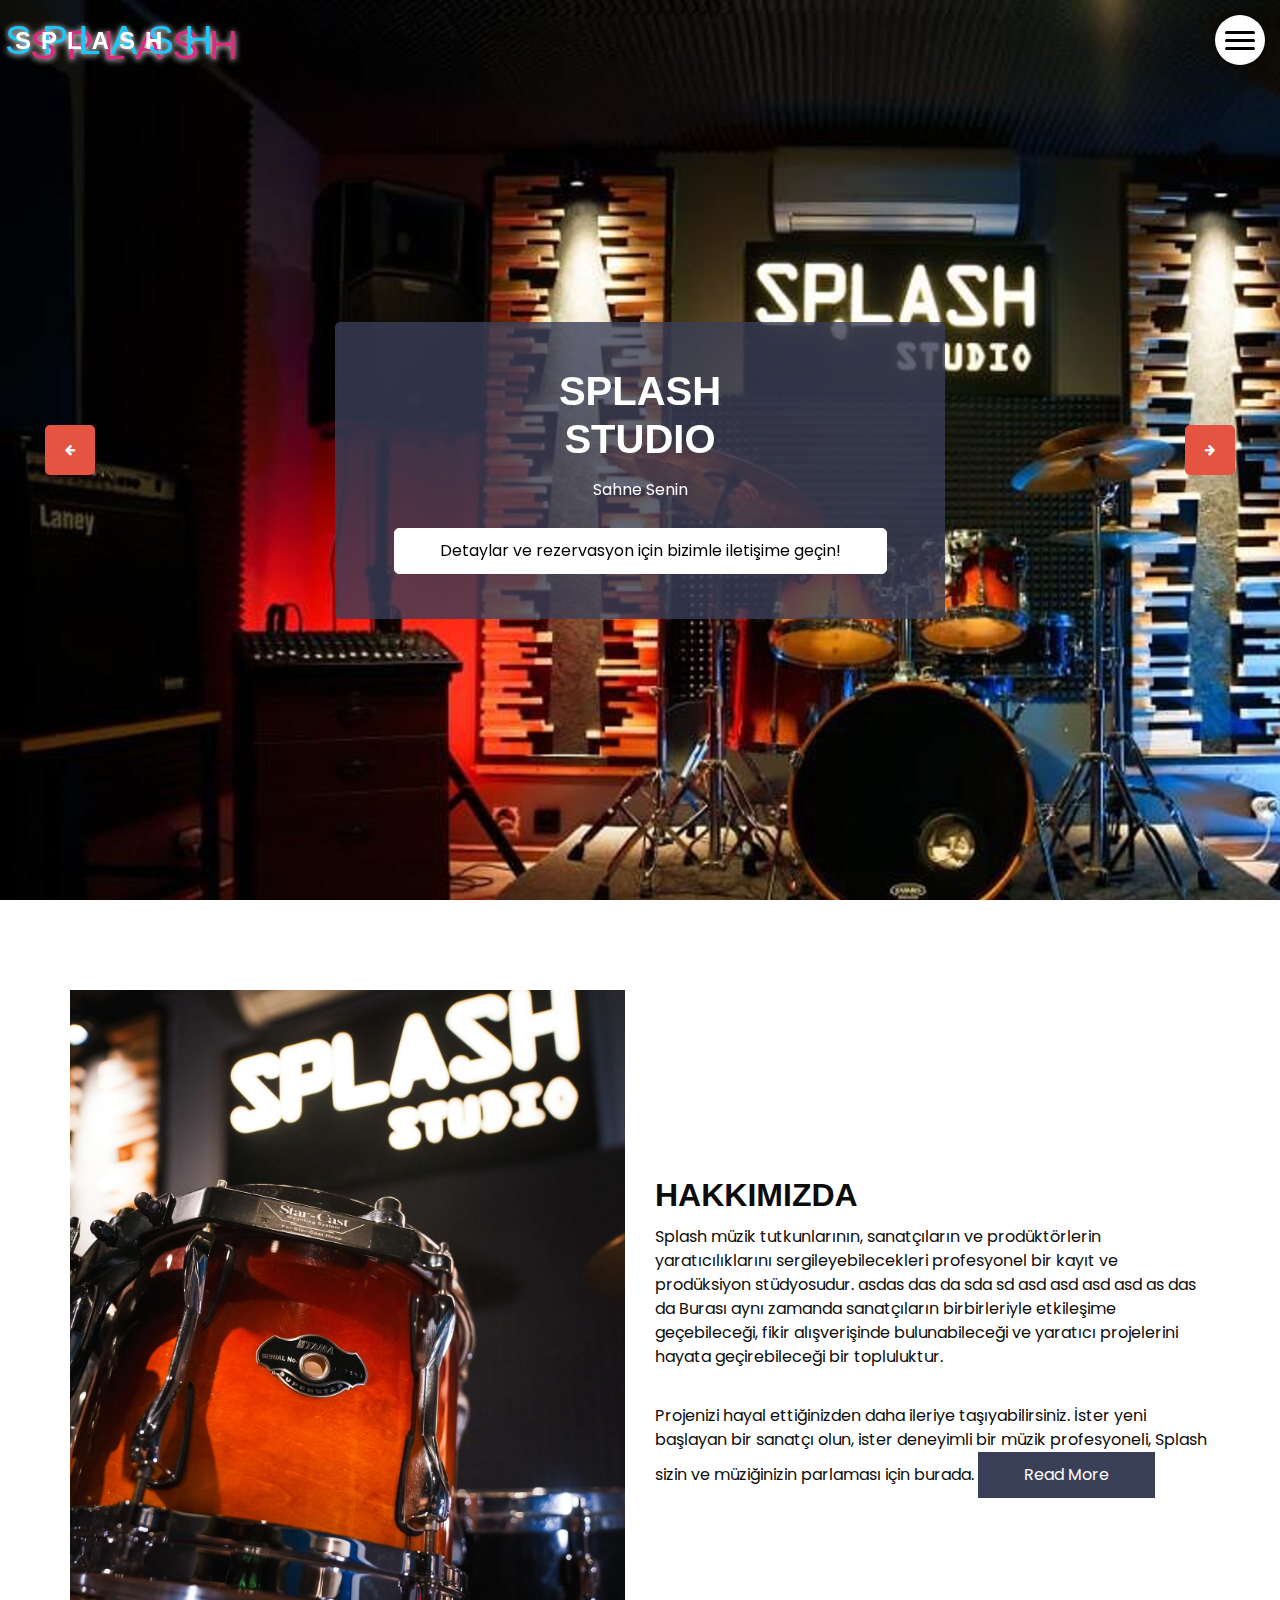
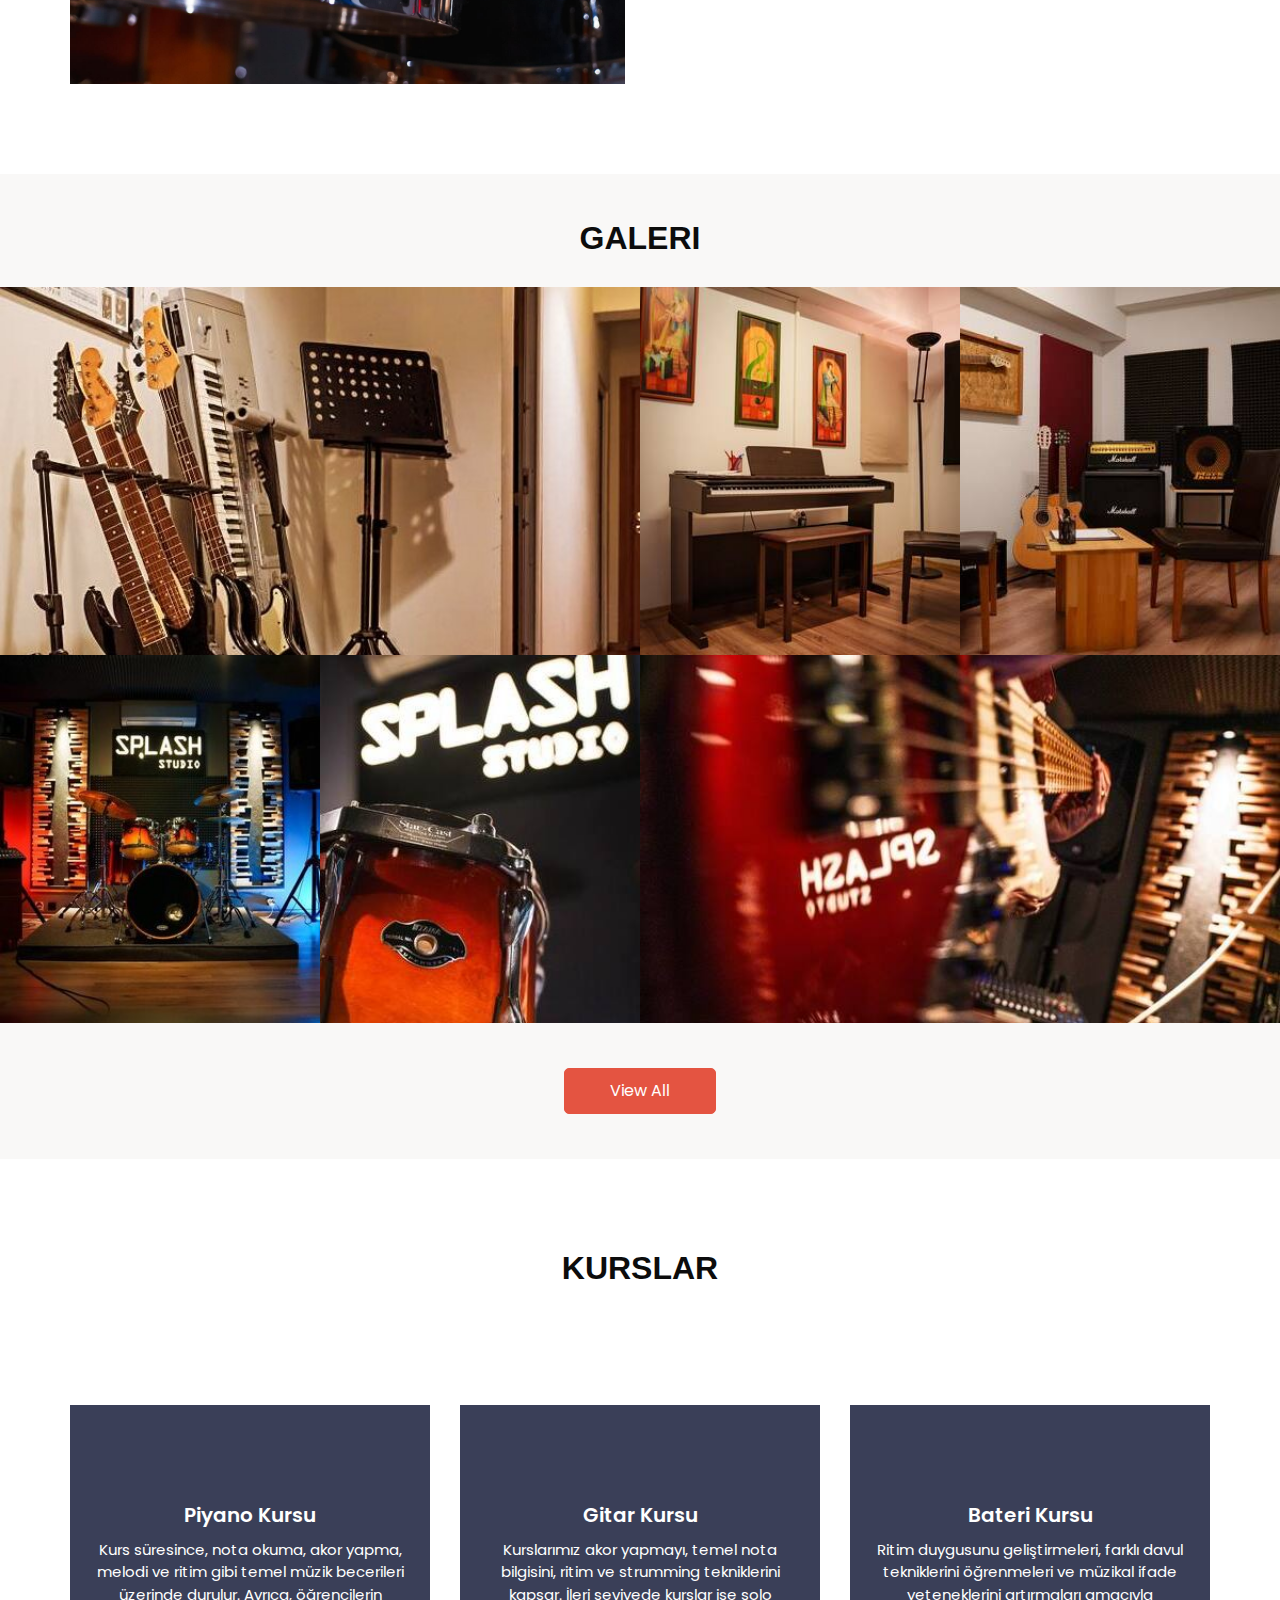
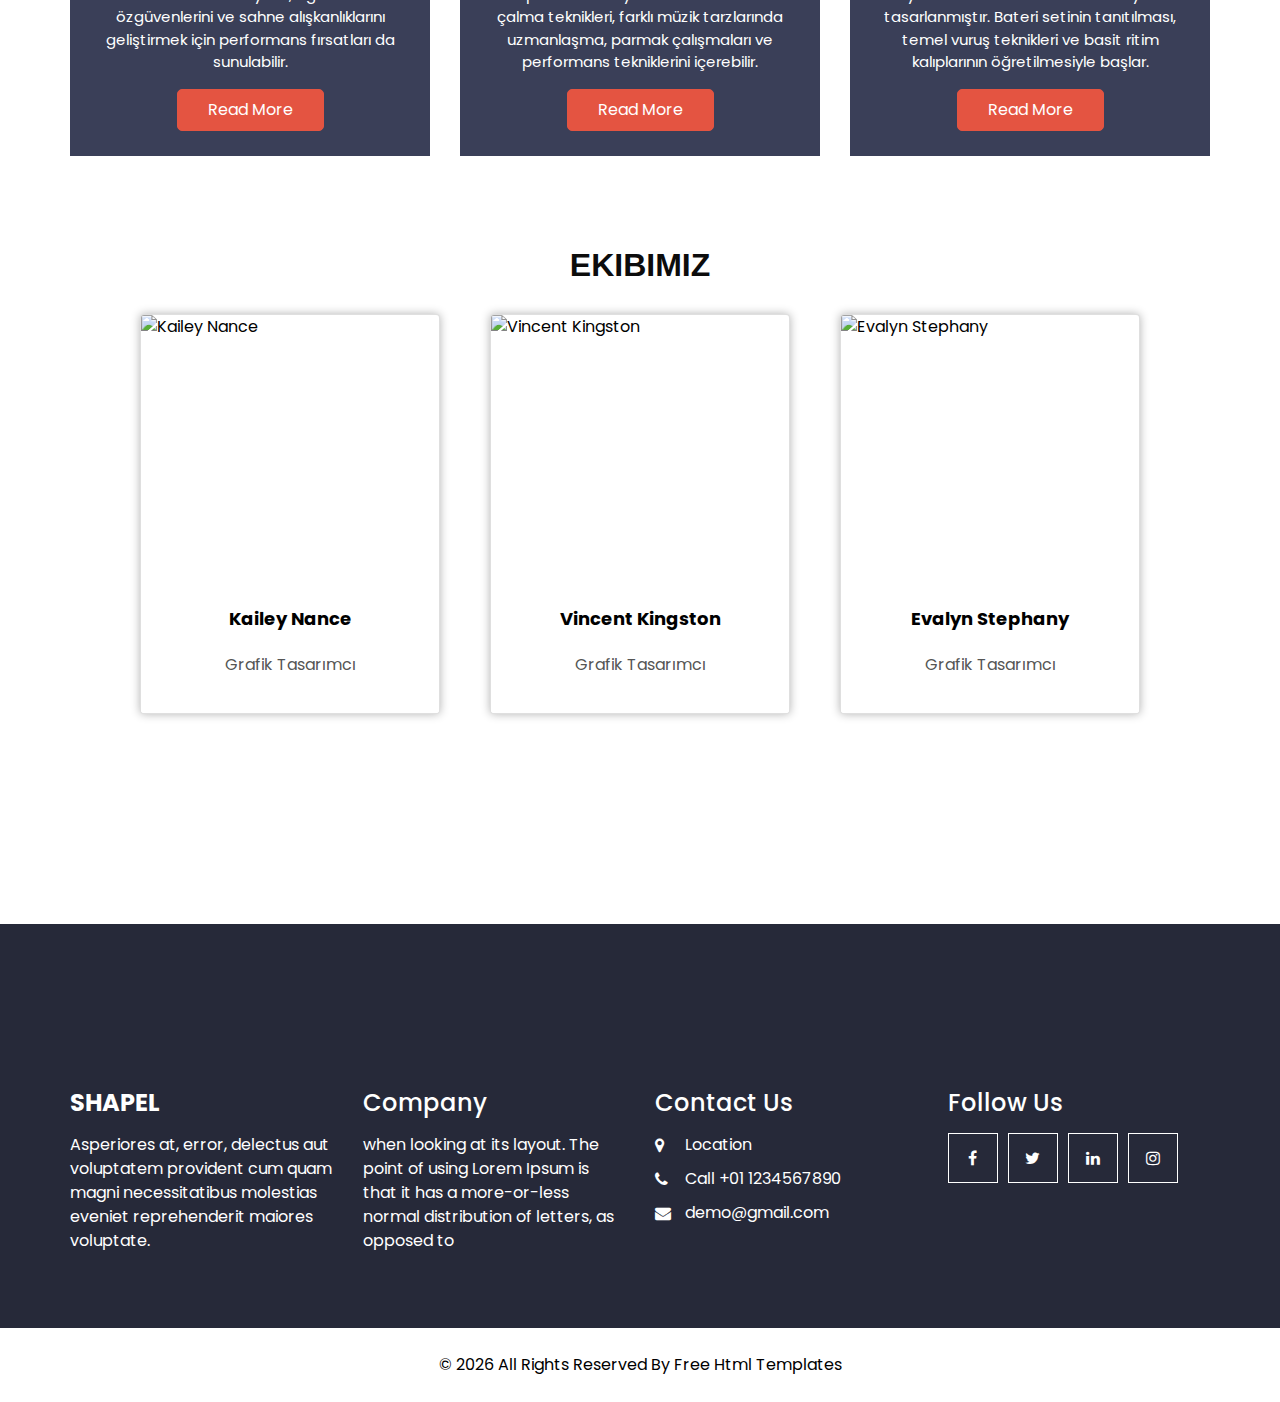
==== commit 79ecf7aa: "Update index.html" ====
--- a/index.html
+++ b/index.html
@@ -54,11 +54,11 @@
             </button>
             <div id="myNav" class="overlay">
               <div class="overlay-content">
-                <a href="index.html">Home</a>
-                <a href="about.html">About</a>
-                <a href="gallery.html">Gallery</a>
-                <a href="service.html">Service</a>
-                <a href="blog.html">Blog</a>
+                <a href="index.html">Anasayfa</a>
+                <a href="about.html">Hakkımızda</a>
+                <a href="gallery.html">Galeri</a>
+                <a href="service.html">Hizmetlerimiz</a>
+                <a href="blog.html">Stüdyo</a>
               </div>
             </div>
           </div>
@@ -145,7 +145,7 @@
             </div>
             <p>
               Splash müzik tutkunlarının, sanatçıların ve prodüktörlerin yaratıcılıklarını sergileyebilecekleri profesyonel bir kayıt ve prodüksiyon stüdyosudur. 
-              
+              asdas das da sda sd asd asd asd asd as das da
               Burası aynı zamanda sanatçıların birbirleriyle etkileşime geçebileceği, fikir alışverişinde bulunabileceği ve yaratıcı projelerini hayata geçirebileceği bir topluluktur.        </p>
               
               Projenizi hayal ettiğinizden daha ileriye taşıyabilirsiniz. İster yeni başlayan bir sanatçı olun, ister deneyimli bir müzik profesyoneli, Splash sizin ve müziğinizin parlaması için burada.
@@ -453,4 +453,4 @@
 
 </body>
 
-</html>+</html>
--- a/css/style.css
+++ b/css/style.css
@@ -1524,4 +1524,35 @@
 }
 .card:hover .card-details {
   background-color: rgba(255, 255, 255, 0.95);
+}
+
+
+@import url(https://fonts.bunny.net/css?family=amita:700);
+
+
+
+.container-gallery {
+  display: flex;
+  flex-wrap: wrap;
+  justify-content: center;
+  align-items: center;
+}
+
+.img-gallery {
+  width: 450px;
+  height: 300px;
+  margin: 10px;
+  border: 10px solid #fefae0;
+  -webkit-filter: sepia(100%);
+  filter: sepia(100%);
+  transition-duration: 1s;
+}
+
+.img-gallery:hover {
+  border: 5px solid #fff;
+  -webkit-transform: scale(1.1);
+  -ms-transform: scale(1.1);
+  transform: scale(1.1);
+  -webkit-filter: none;
+  filter: none;
 }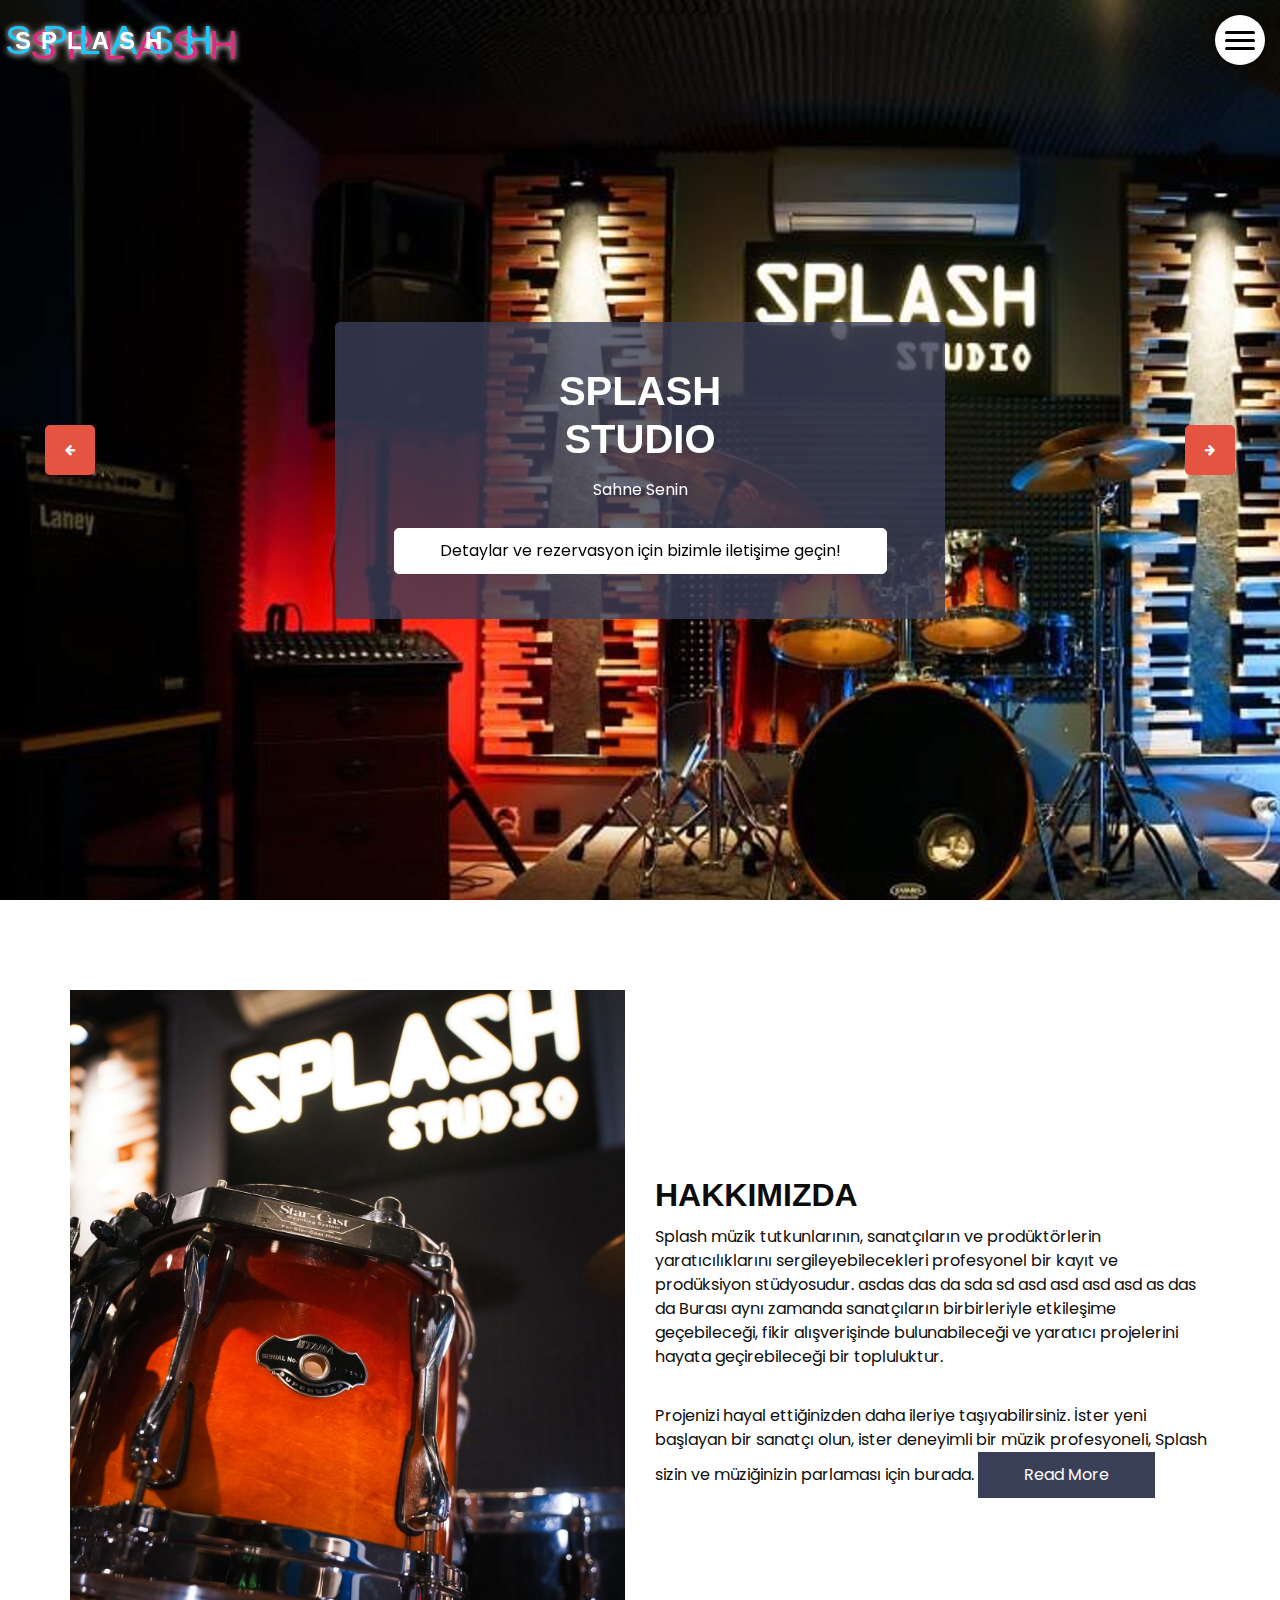
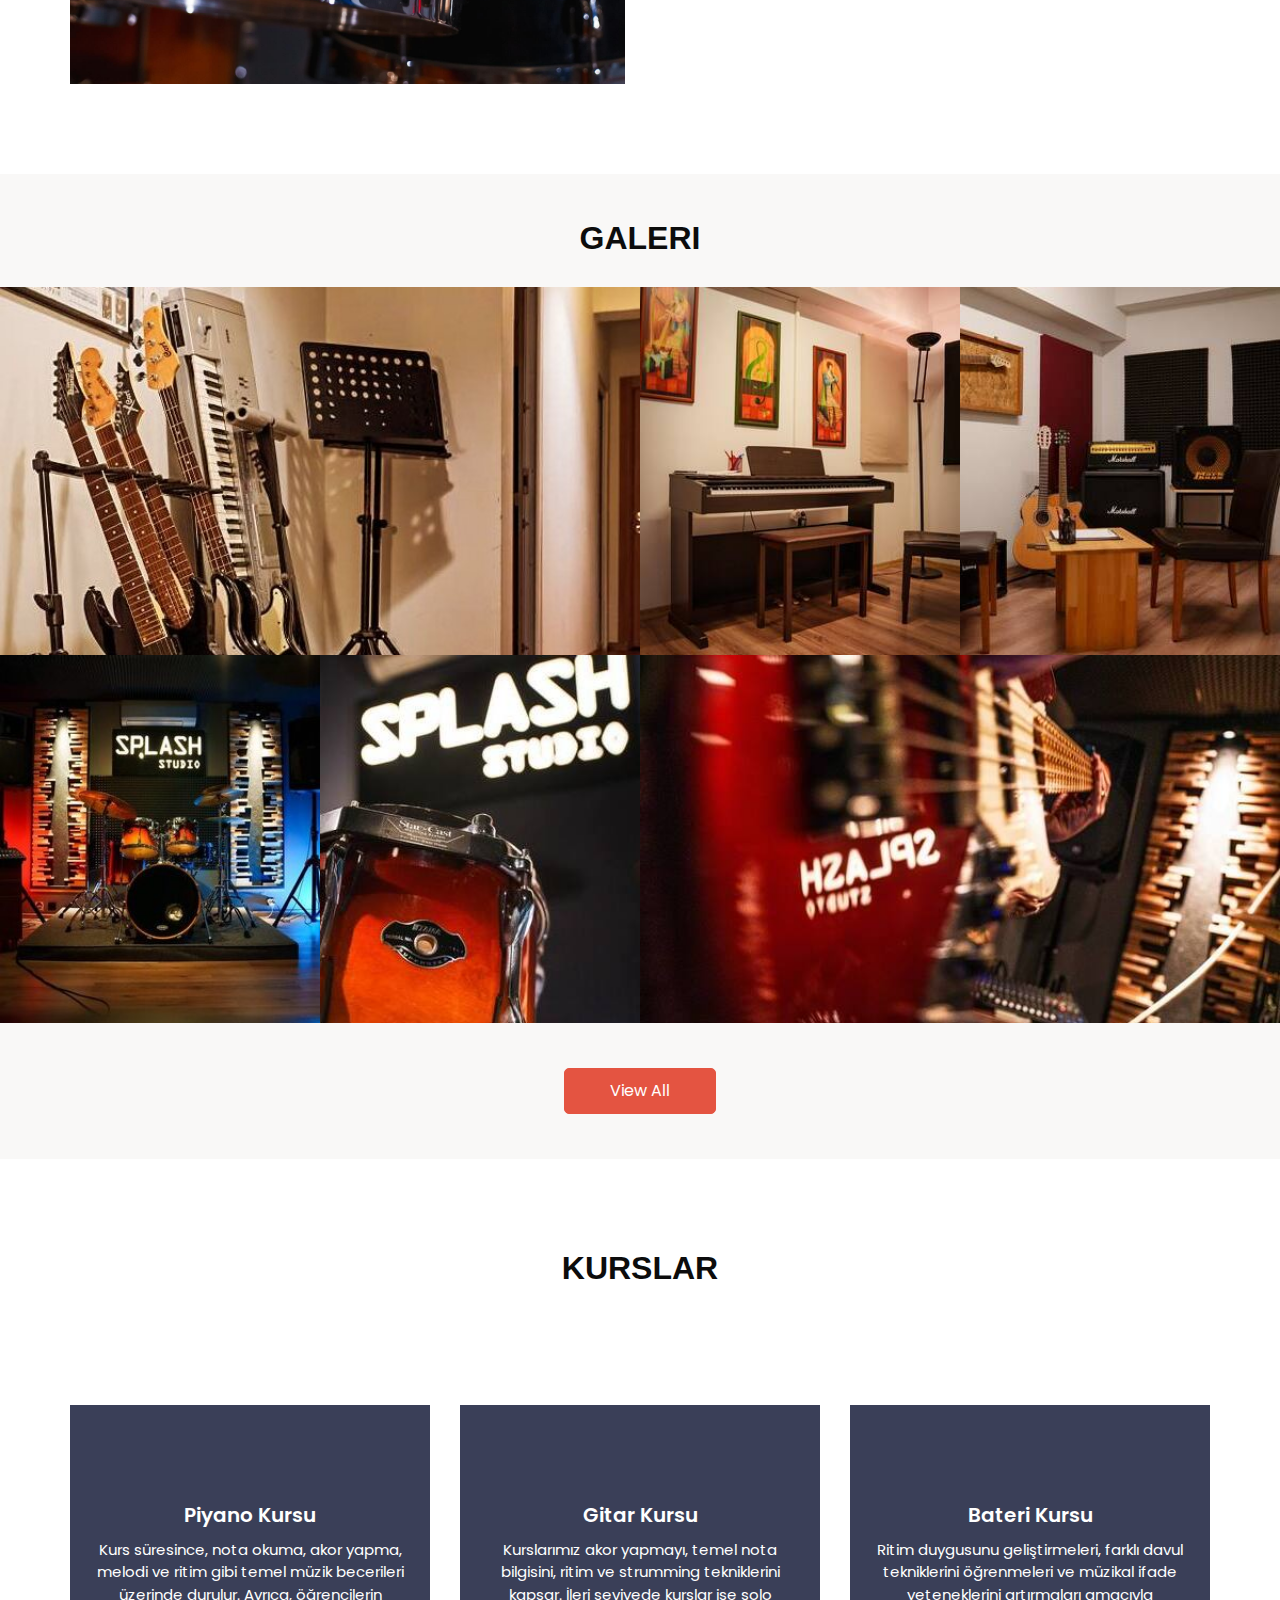
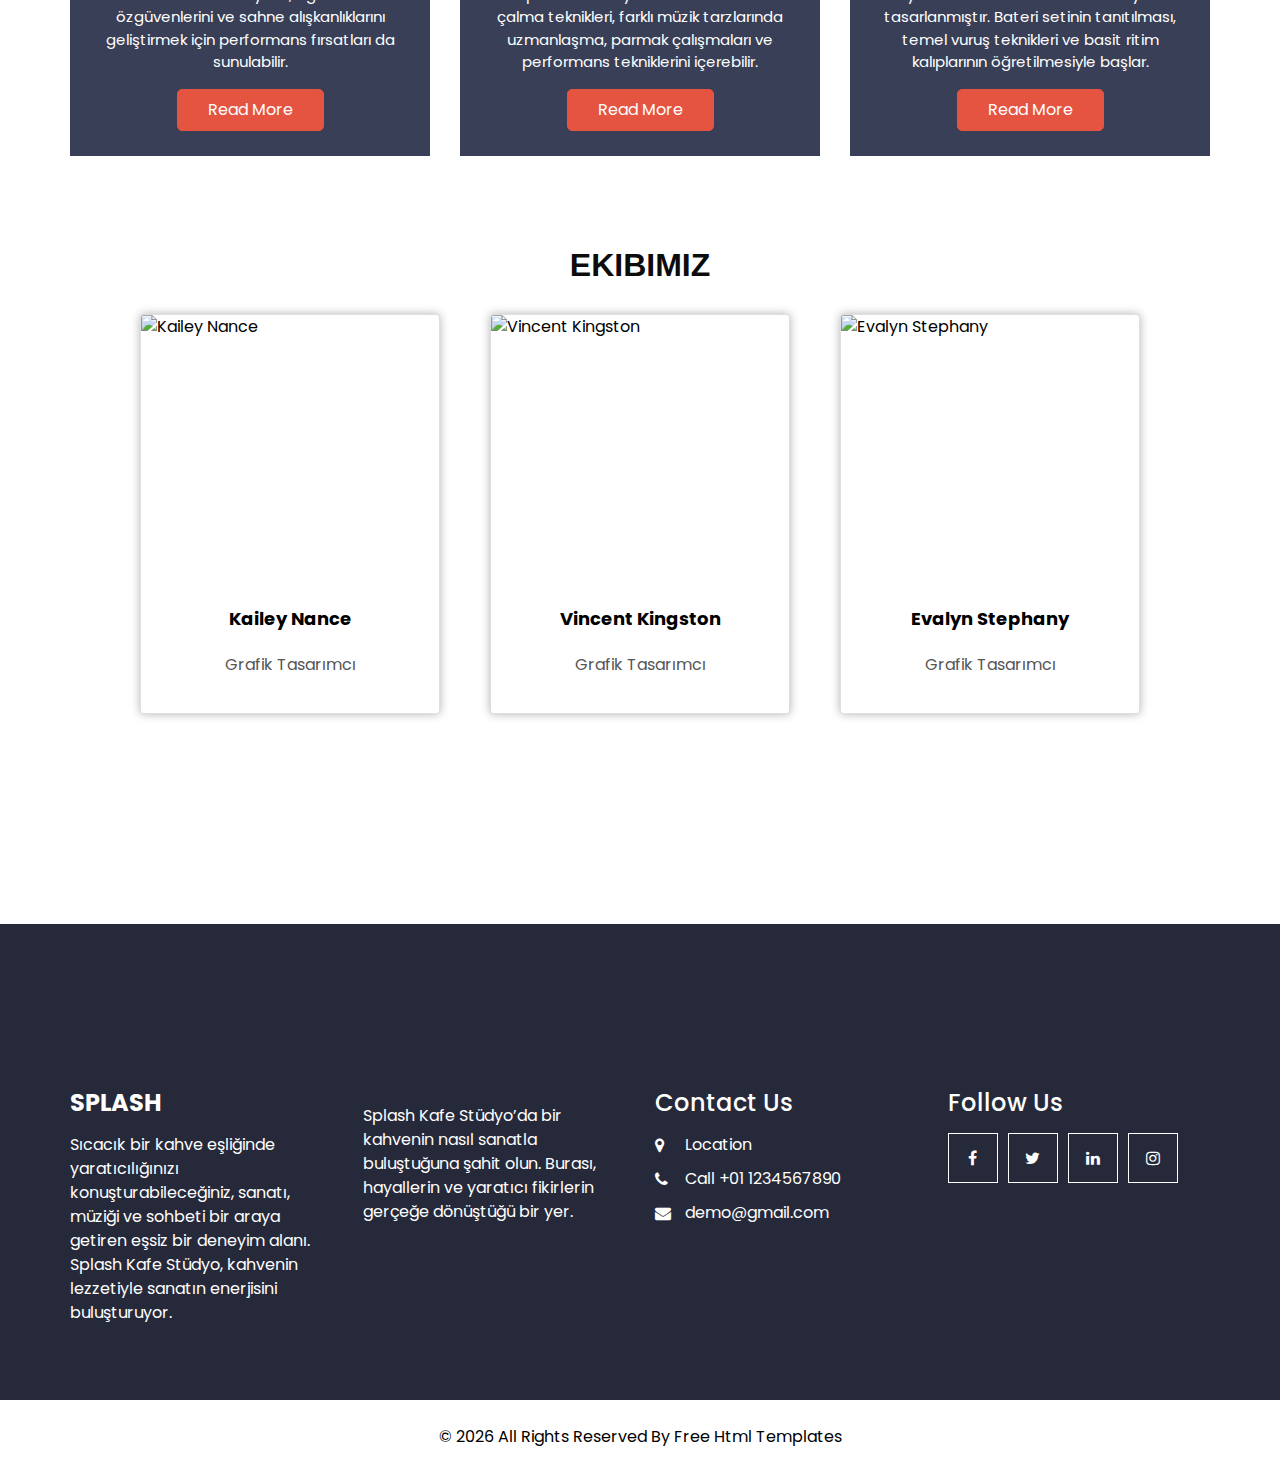
==== commit 45db41bf: "Fix footer" ====
--- a/index.html
+++ b/index.html
@@ -360,22 +360,21 @@
             <h4>
               <a href="index.html" class="navbar-brand m-0 p-0">
                 <span>
-                  Shapel
+                  Splash
                 </span>
               </a>
             </h4>
             <p class="mb-0">
-              Asperiores at, error, delectus aut voluptatem provident cum quam magni necessitatibus molestias eveniet reprehenderit maiores voluptate.
-            </p>
+              Sıcacık bir kahve eşliğinde yaratıcılığınızı konuşturabileceğiniz, sanatı, müziği ve sohbeti bir araya getiren eşsiz bir deneyim alanı. Splash Kafe Stüdyo, kahvenin lezzetiyle sanatın enerjisini buluşturuyor.            </p>
           </div>
         </div>
         <div class="col-md-6 col-lg-3">
           <div class="info_detail">
             <h4>
-              Company
+              
             </h4>
             <p class="mb-0">
-              when looking at its layout. The point of using Lorem Ipsum is that it has a more-or-less normal distribution of letters, as opposed to
+              Splash Kafe Stüdyo’da bir kahvenin nasıl sanatla buluştuğuna şahit olun. Burası, hayallerin ve yaratıcı fikirlerin gerçeğe dönüştüğü bir yer.
             </p>
           </div>
         </div>
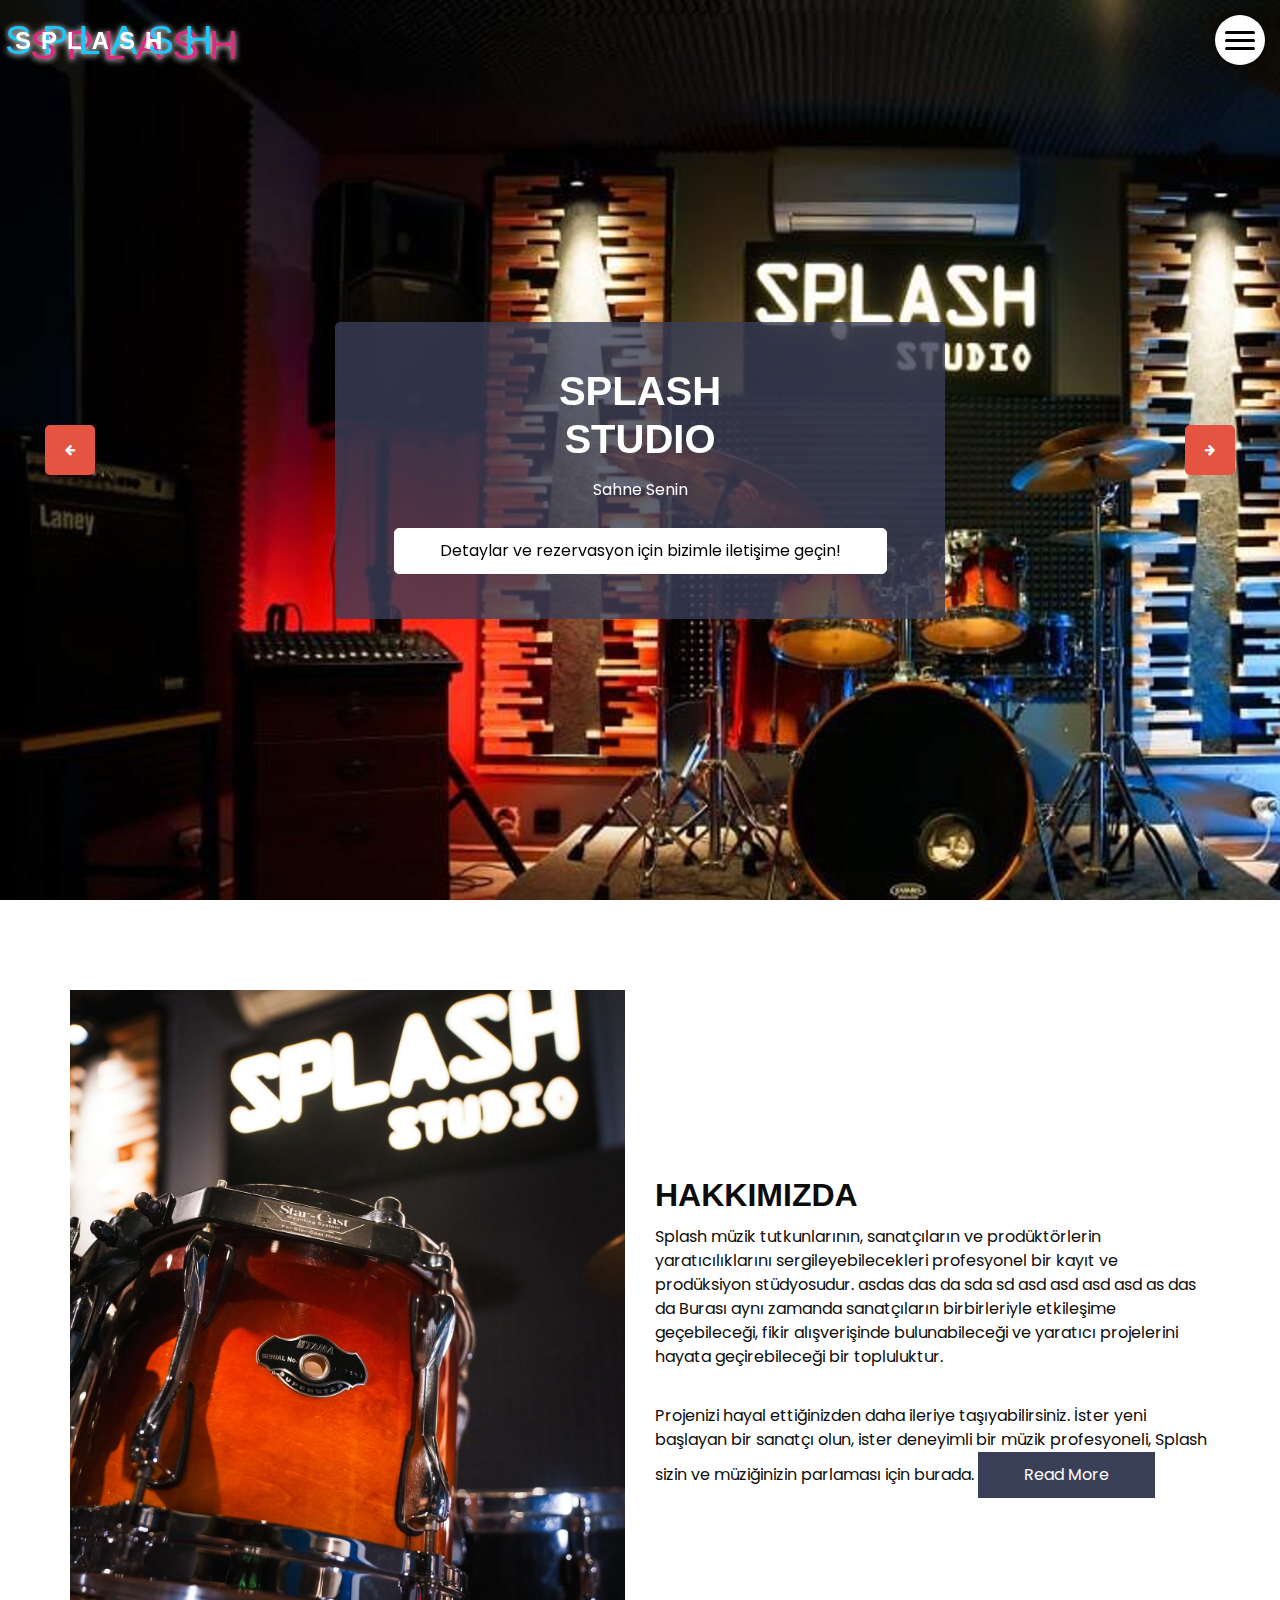
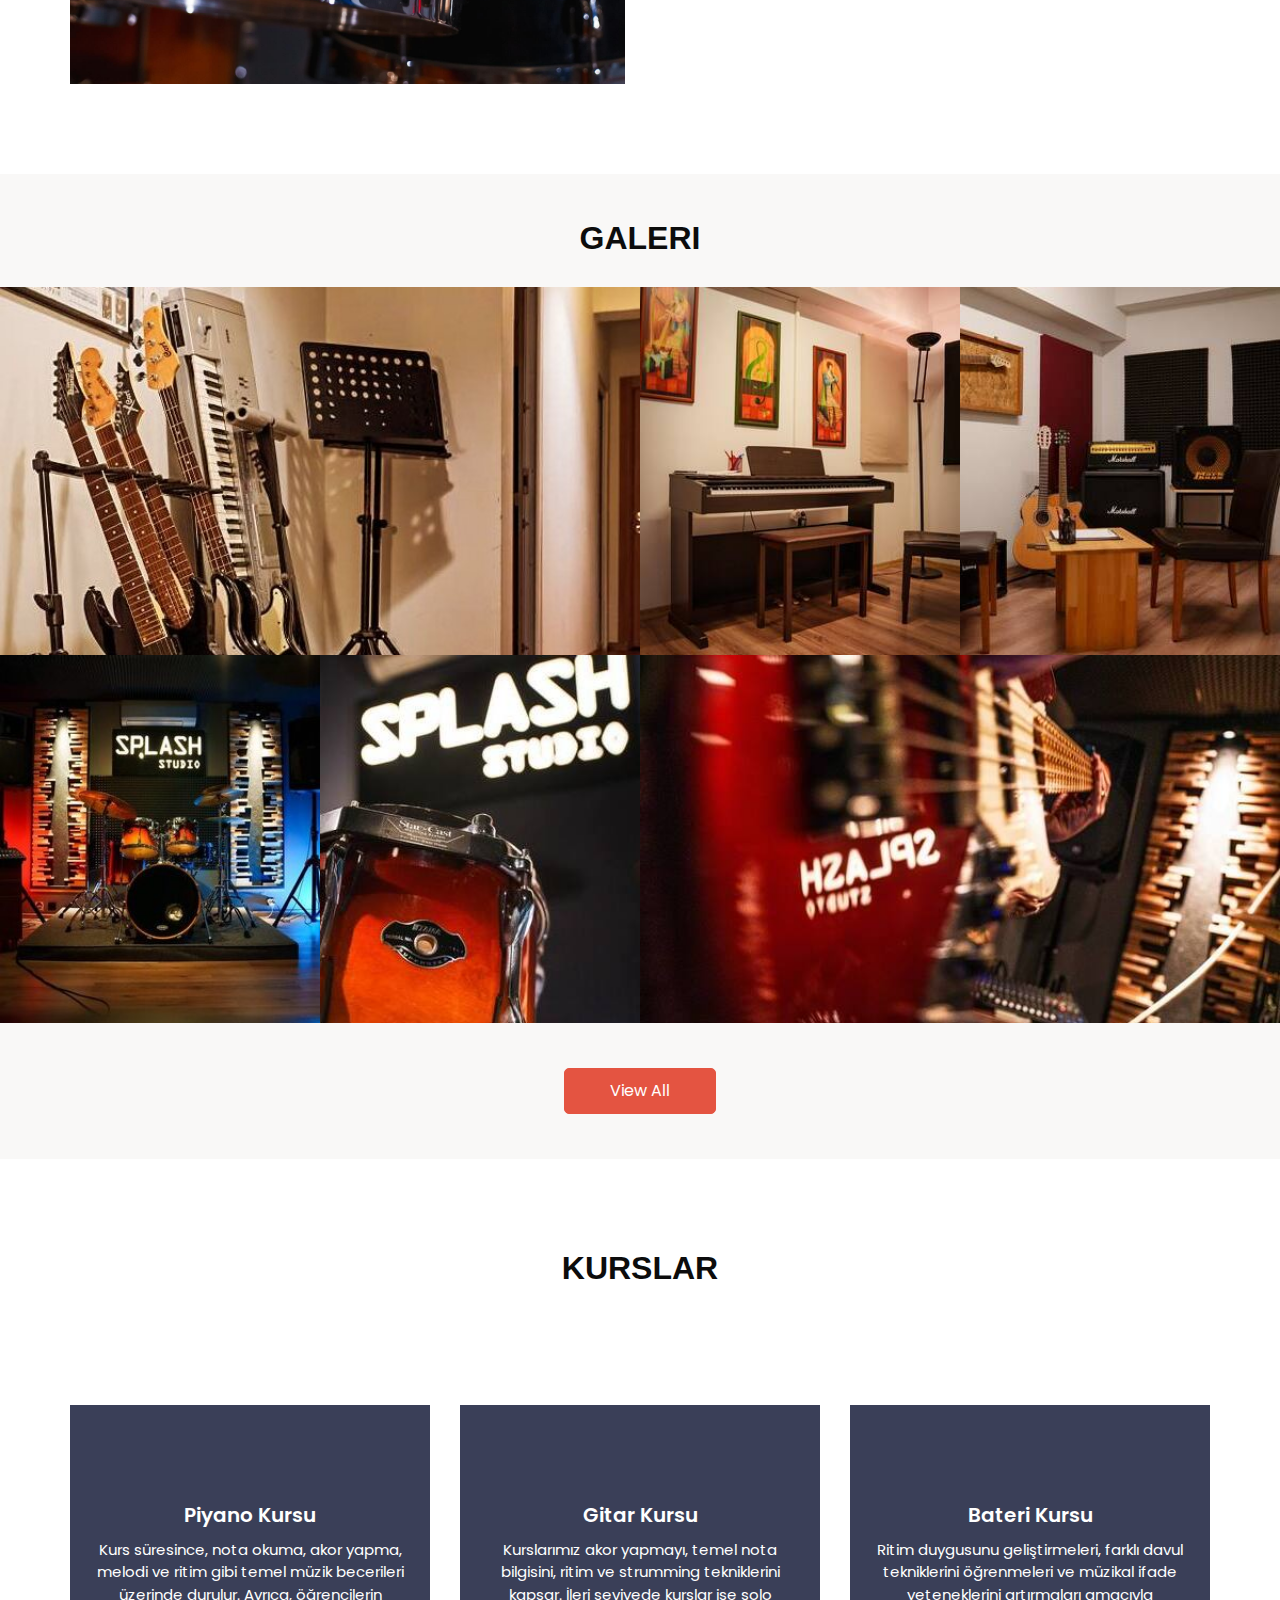
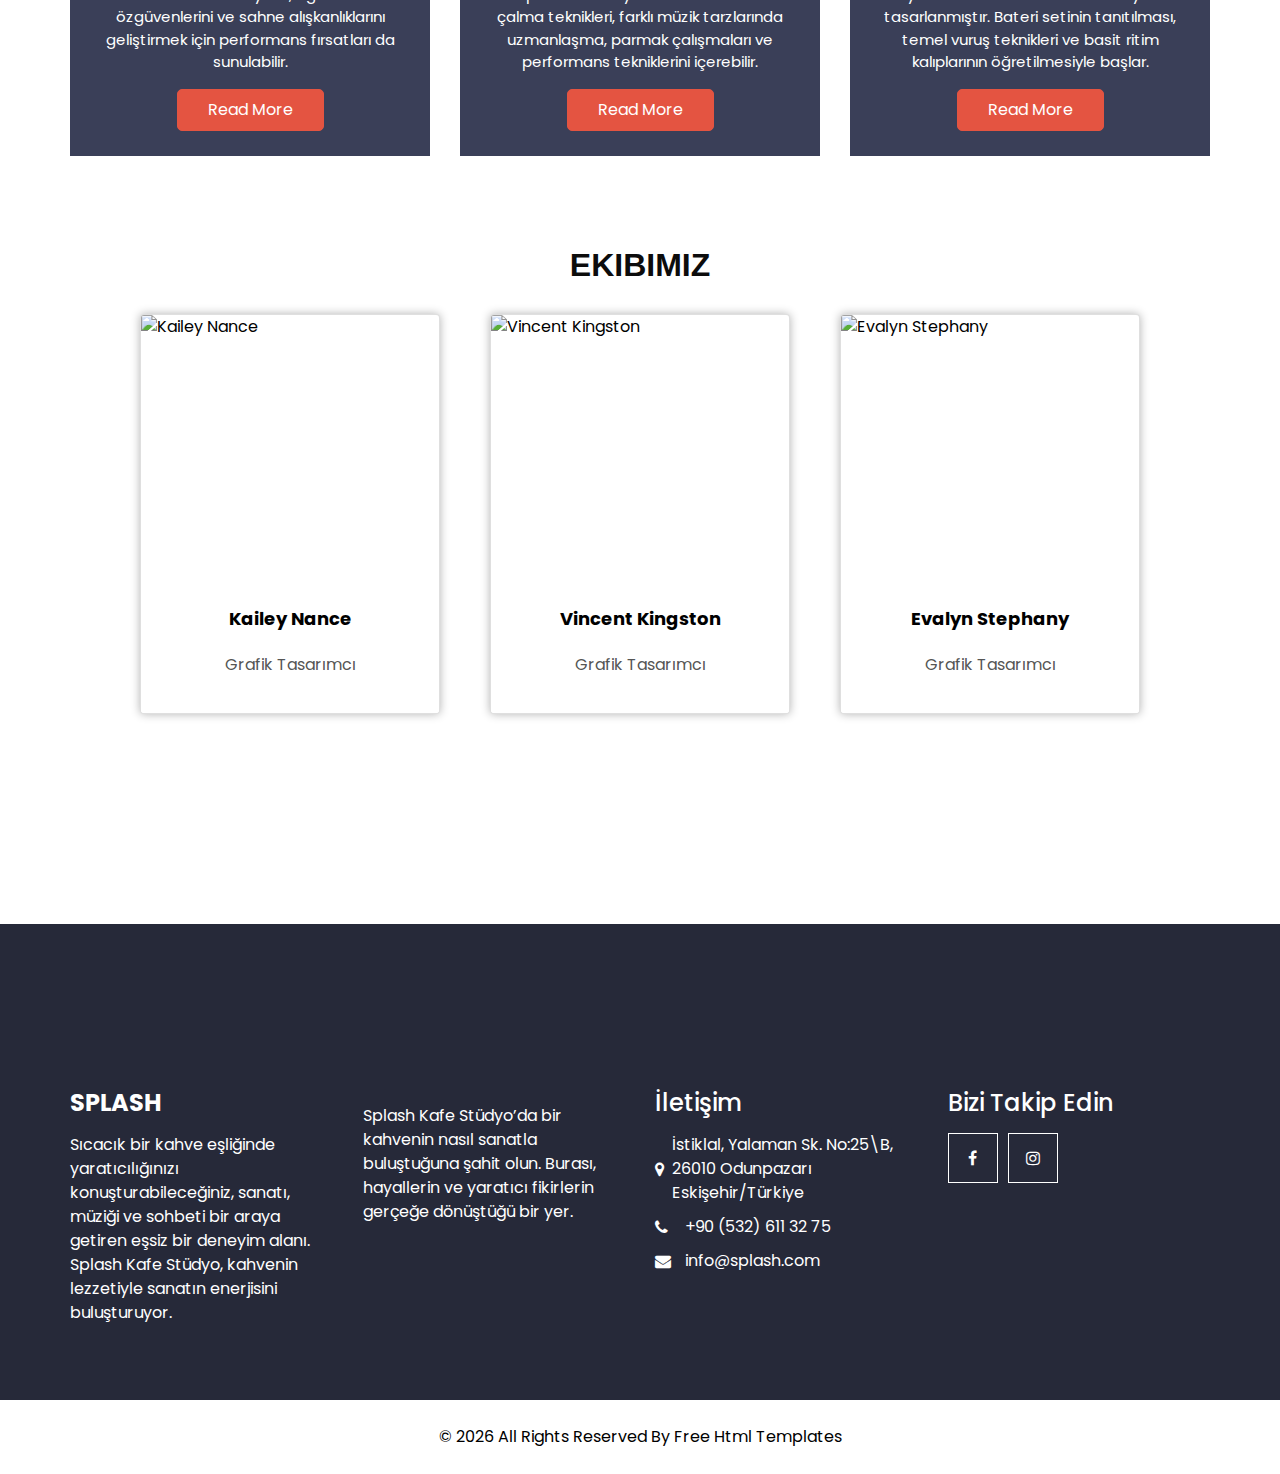
==== commit 74f10e7f: "Added iletisim" ====
--- a/index.html
+++ b/index.html
@@ -380,44 +380,38 @@
         </div>
         <div class="col-md-6 col-lg-3">
           <h4>
-            Contact Us
+            İletişim
           </h4>
           <div class="info_contact">
             <a href="">
               <i class="fa fa-map-marker" aria-hidden="true"></i>
               <span>
-                Location
+                İstiklal, Yalaman Sk. No:25\B, 26010 Odunpazarı Eskişehir/Türkiye
               </span>
             </a>
             <a href="">
               <i class="fa fa-phone" aria-hidden="true"></i>
               <span>
-                Call +01 1234567890
+                +90 (532) 611 32 75
               </span>
             </a>
             <a href="">
               <i class="fa fa-envelope"></i>
               <span>
-                demo@gmail.com
+                info@splash.com
               </span>
             </a>
           </div>
         </div>
         <div class="col-md-6 col-lg-3">
           <h4>
-            Follow Us
+            Bizi Takip Edin
           </h4>
           <div class="social_box">
-            <a href="">
+            <a href="https://www.facebook.com/p/Splash-100039882315654/">
               <i class="fa fa-facebook" aria-hidden="true"></i>
             </a>
-            <a href="">
-              <i class="fa fa-twitter" aria-hidden="true"></i>
-            </a>
-            <a href="">
-              <i class="fa fa-linkedin" aria-hidden="true"></i>
-            </a>
-            <a href="">
+            <a href="https://www.instagram.com/splash.esk/">
               <i class="fa fa-instagram" aria-hidden="true"></i>
             </a>
           </div>
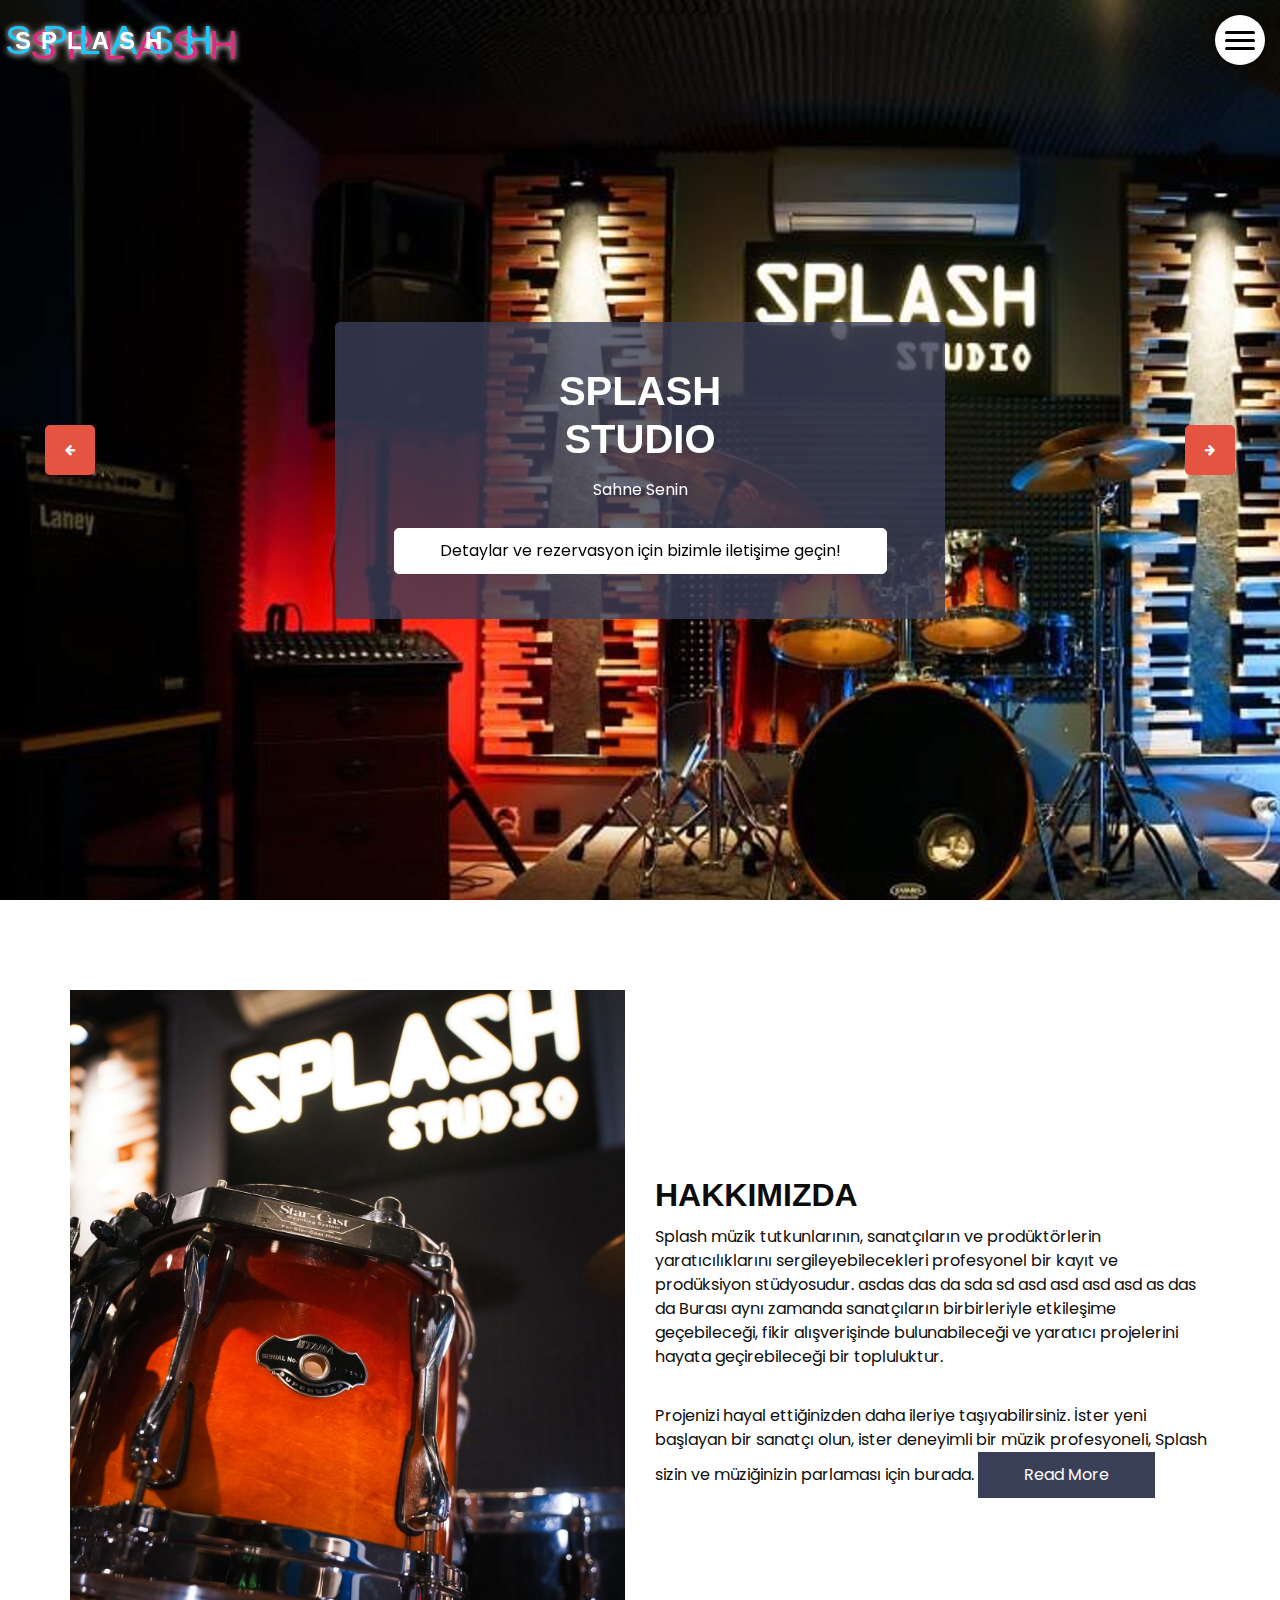
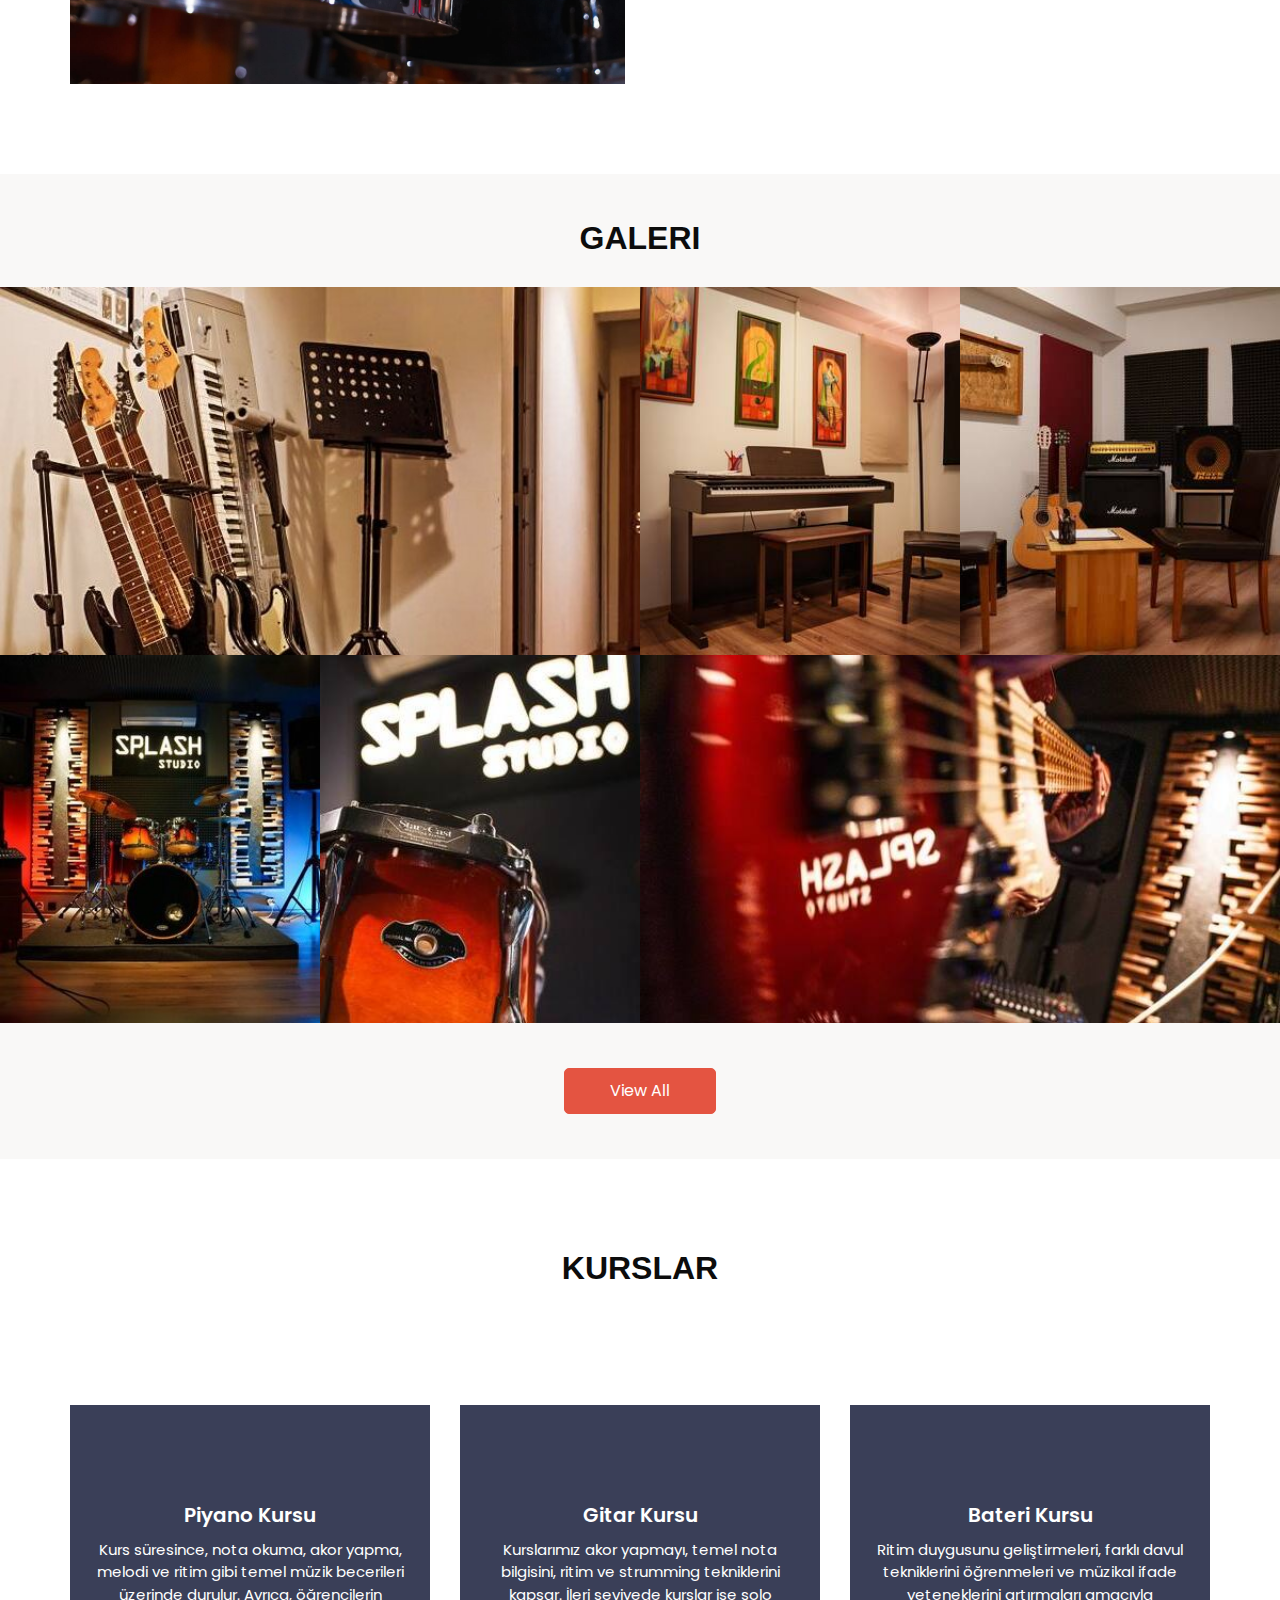
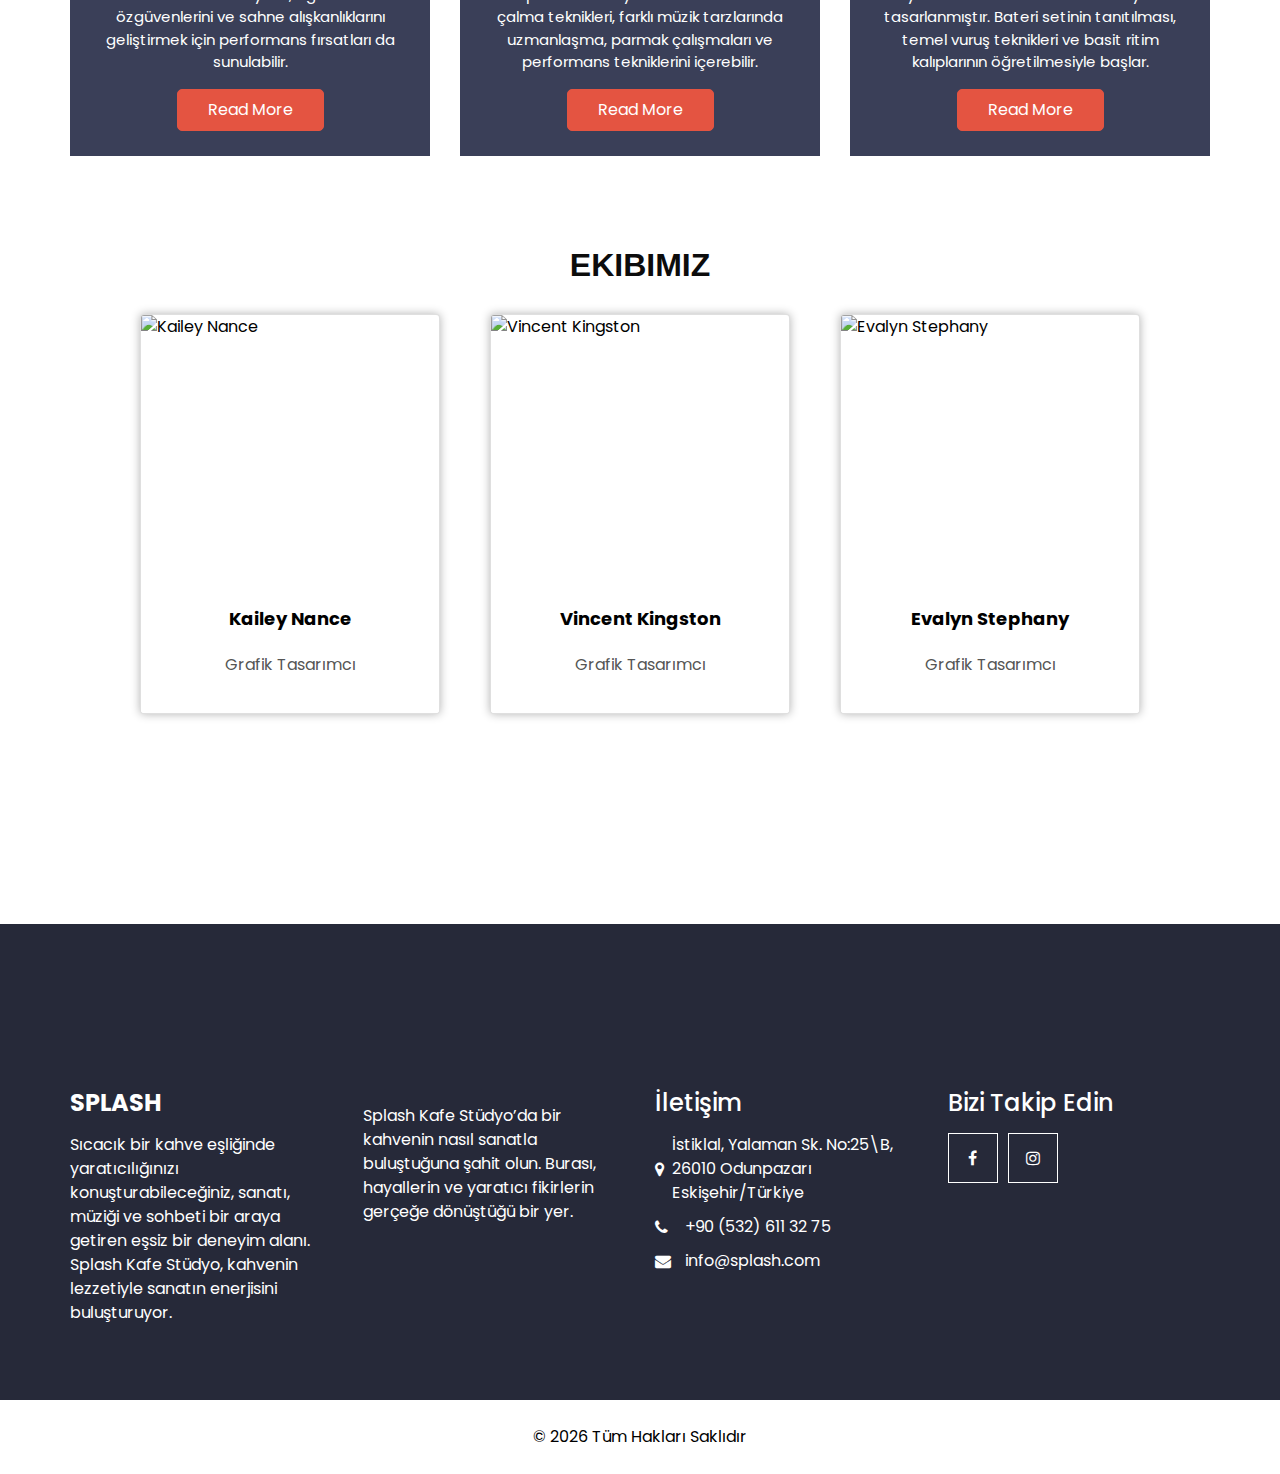
==== commit 7f0c9397: "Fix footer" ====
--- a/index.html
+++ b/index.html
@@ -427,8 +427,7 @@
   <footer class="footer_section">
     <div class="container">
       <p>
-        &copy; <span id="displayYear"></span> All Rights Reserved By
-        <a href="https://html.design/">Free Html Templates</a>
+        &copy; <span id="displayYear"></span> Tüm Hakları Saklıdır
       </p>
     </div>
   </footer>
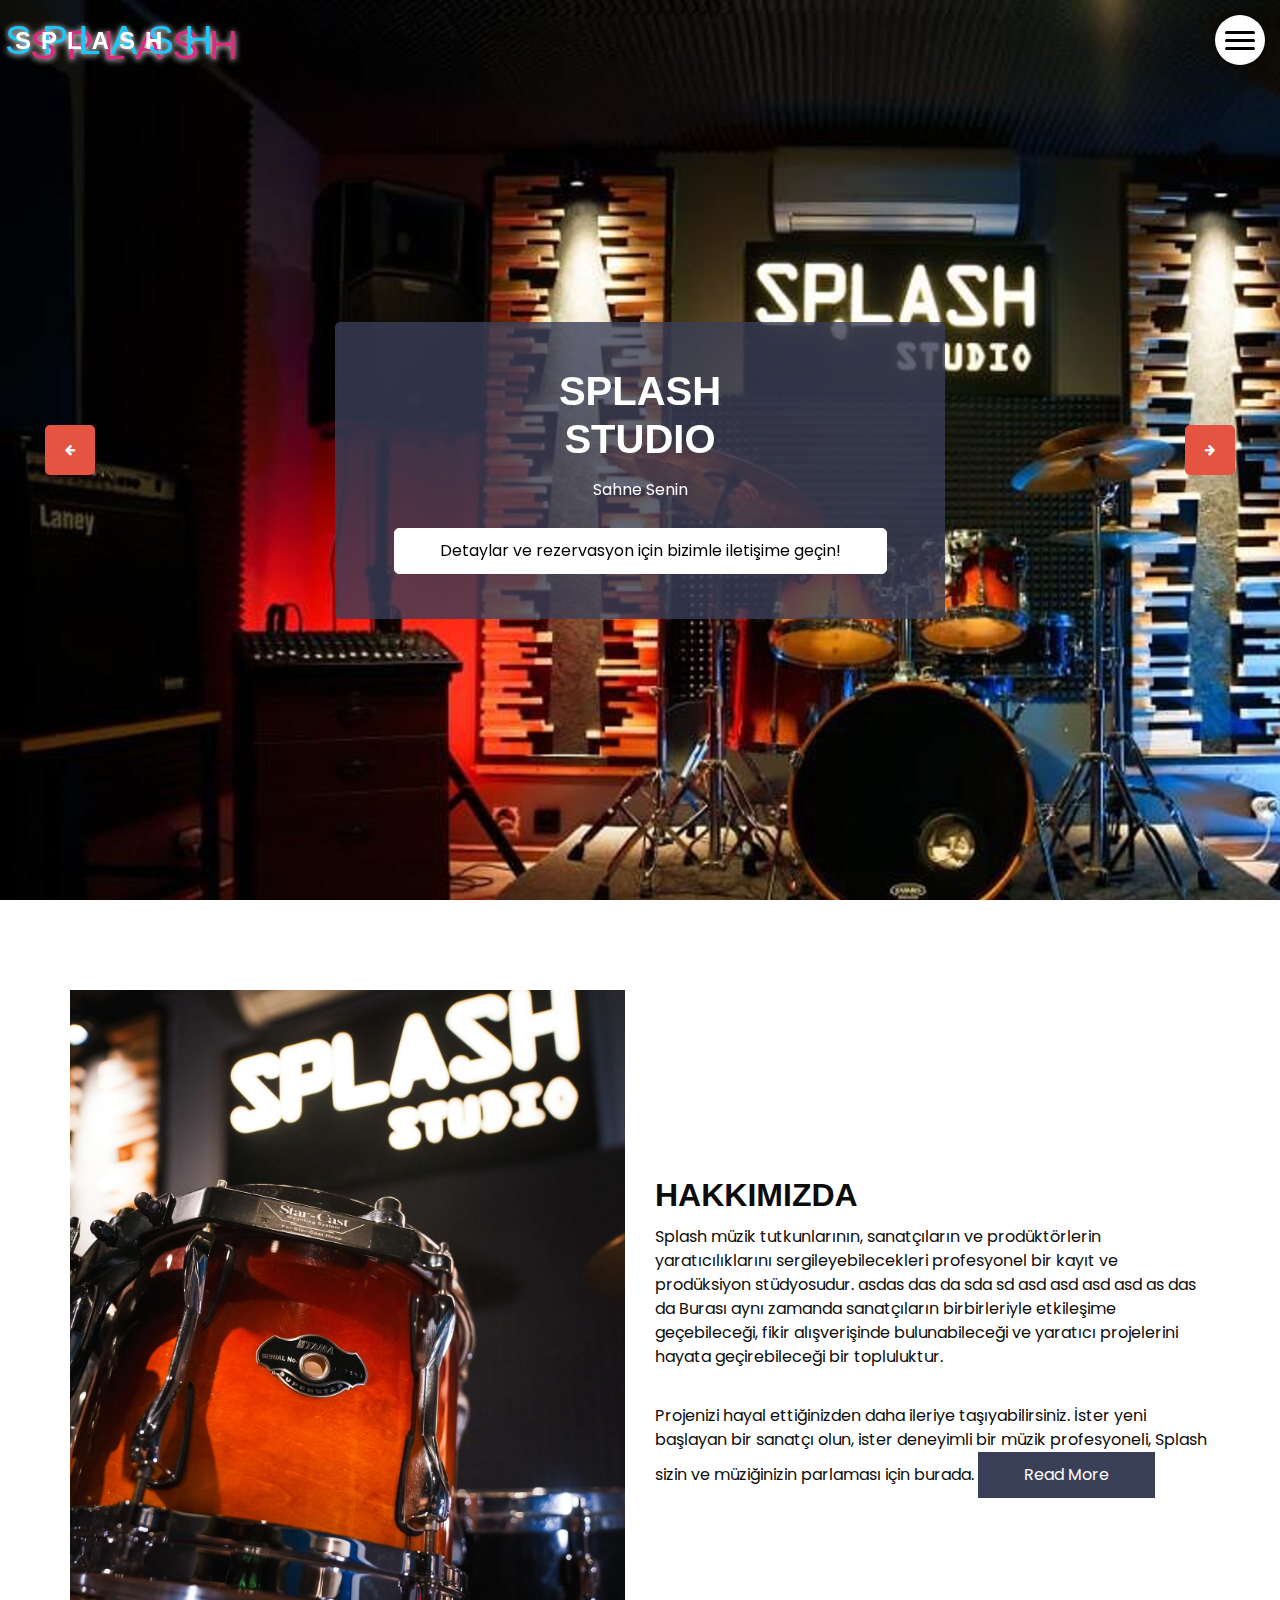
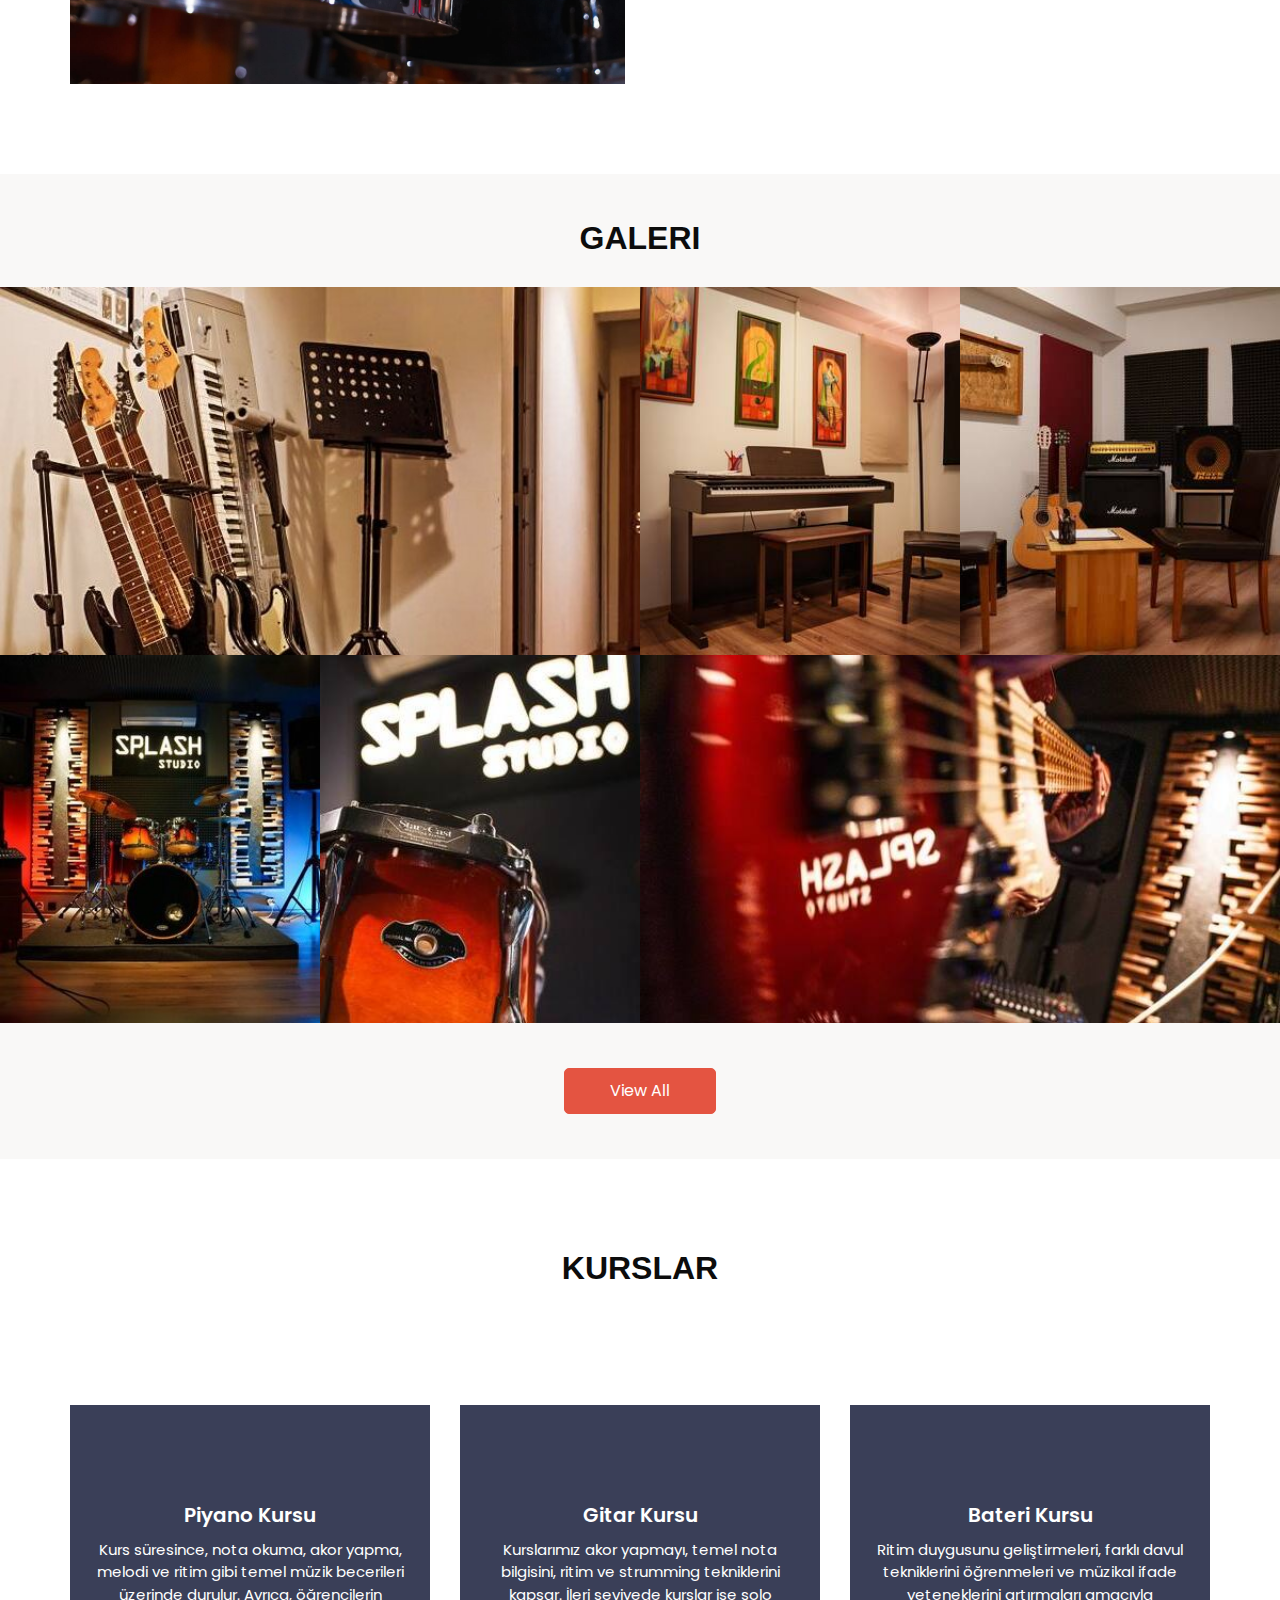
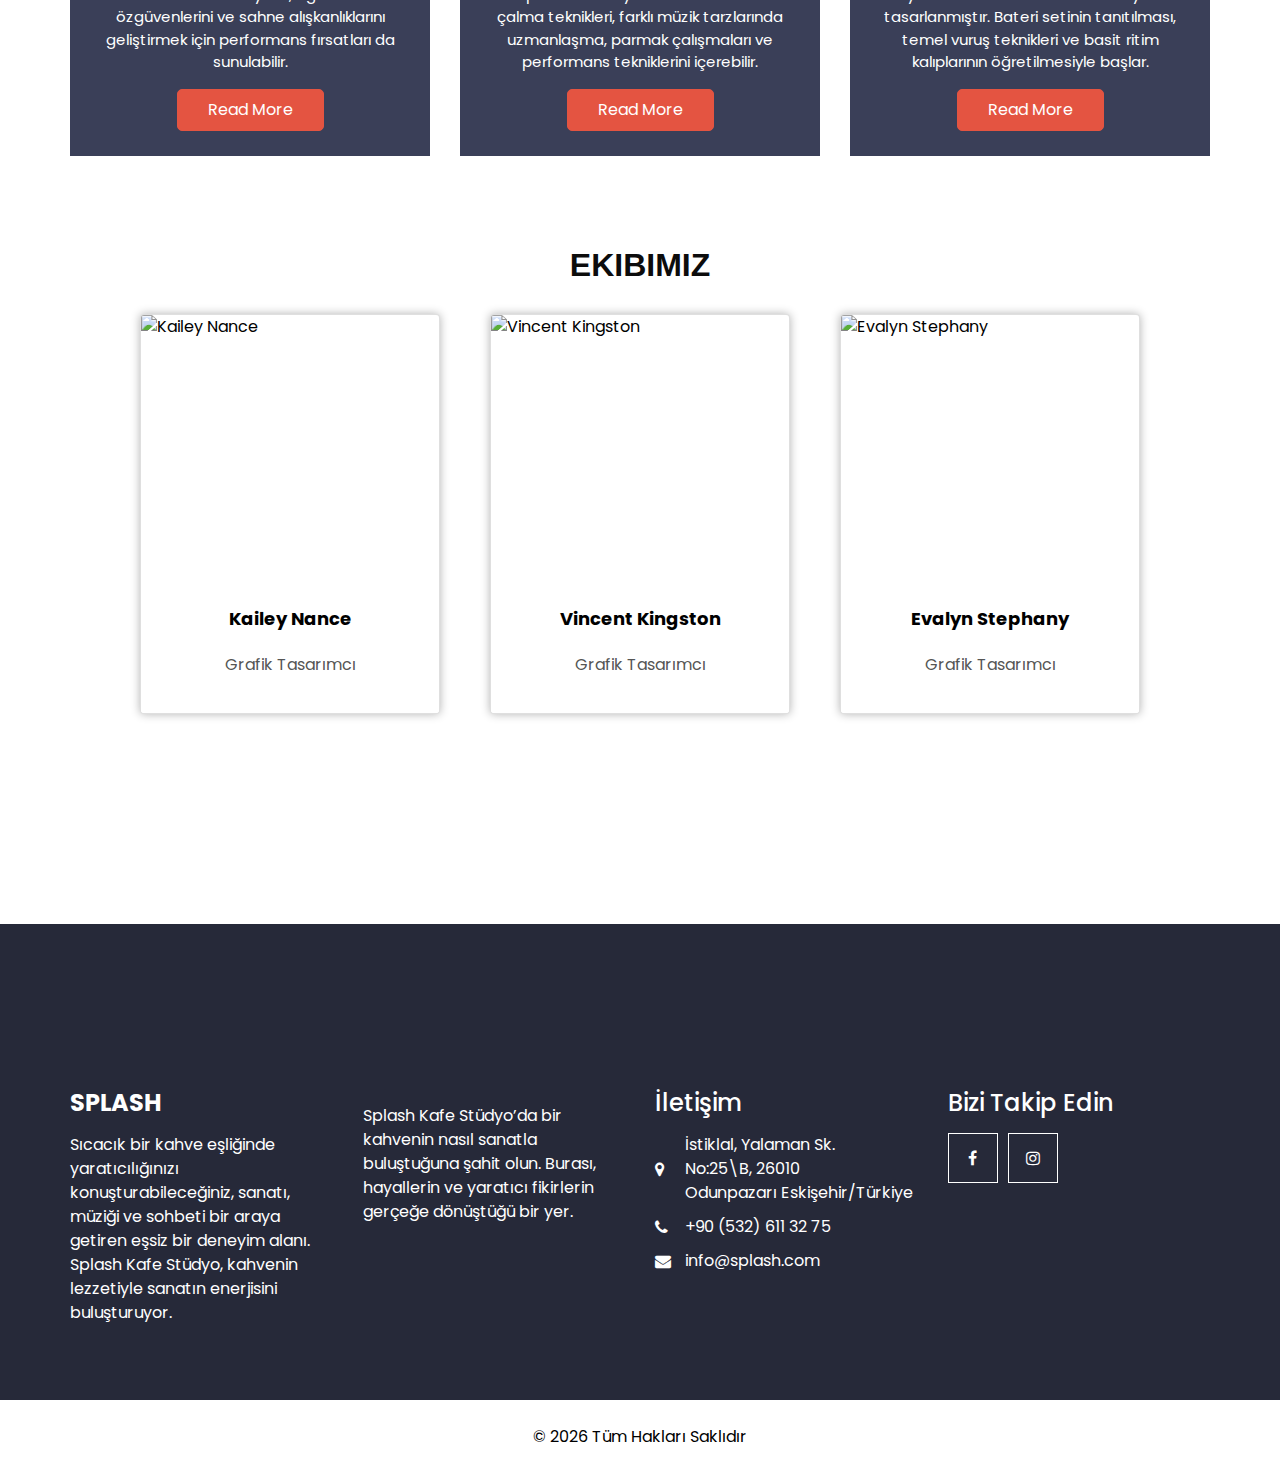
==== commit 126819be: "Fix addres line" ====
--- a/index.html
+++ b/index.html
@@ -386,7 +386,7 @@
             <a href="">
               <i class="fa fa-map-marker" aria-hidden="true"></i>
               <span>
-                İstiklal, Yalaman Sk. No:25\B, 26010 Odunpazarı Eskişehir/Türkiye
+                İstiklal, Yalaman Sk. <br>  No:25\B, 26010 <br> Odunpazarı Eskişehir/Türkiye
               </span>
             </a>
             <a href="">
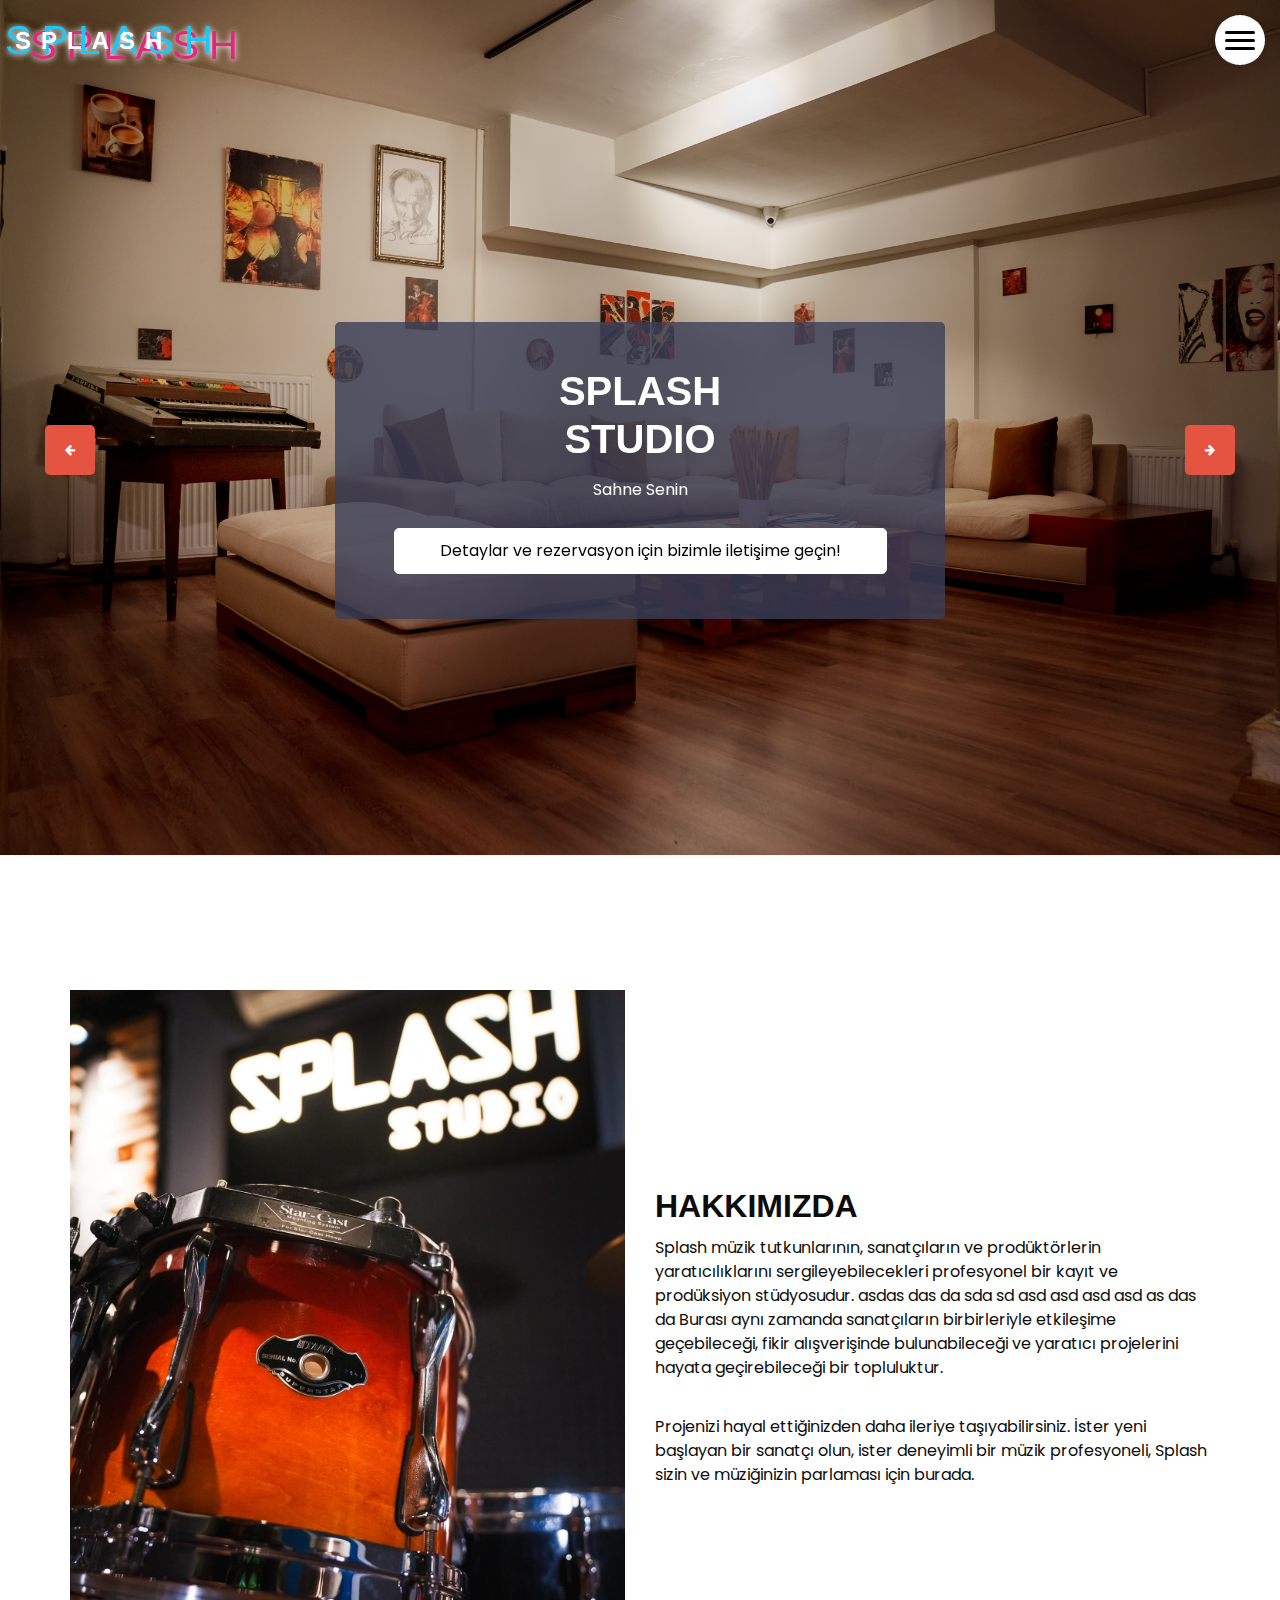
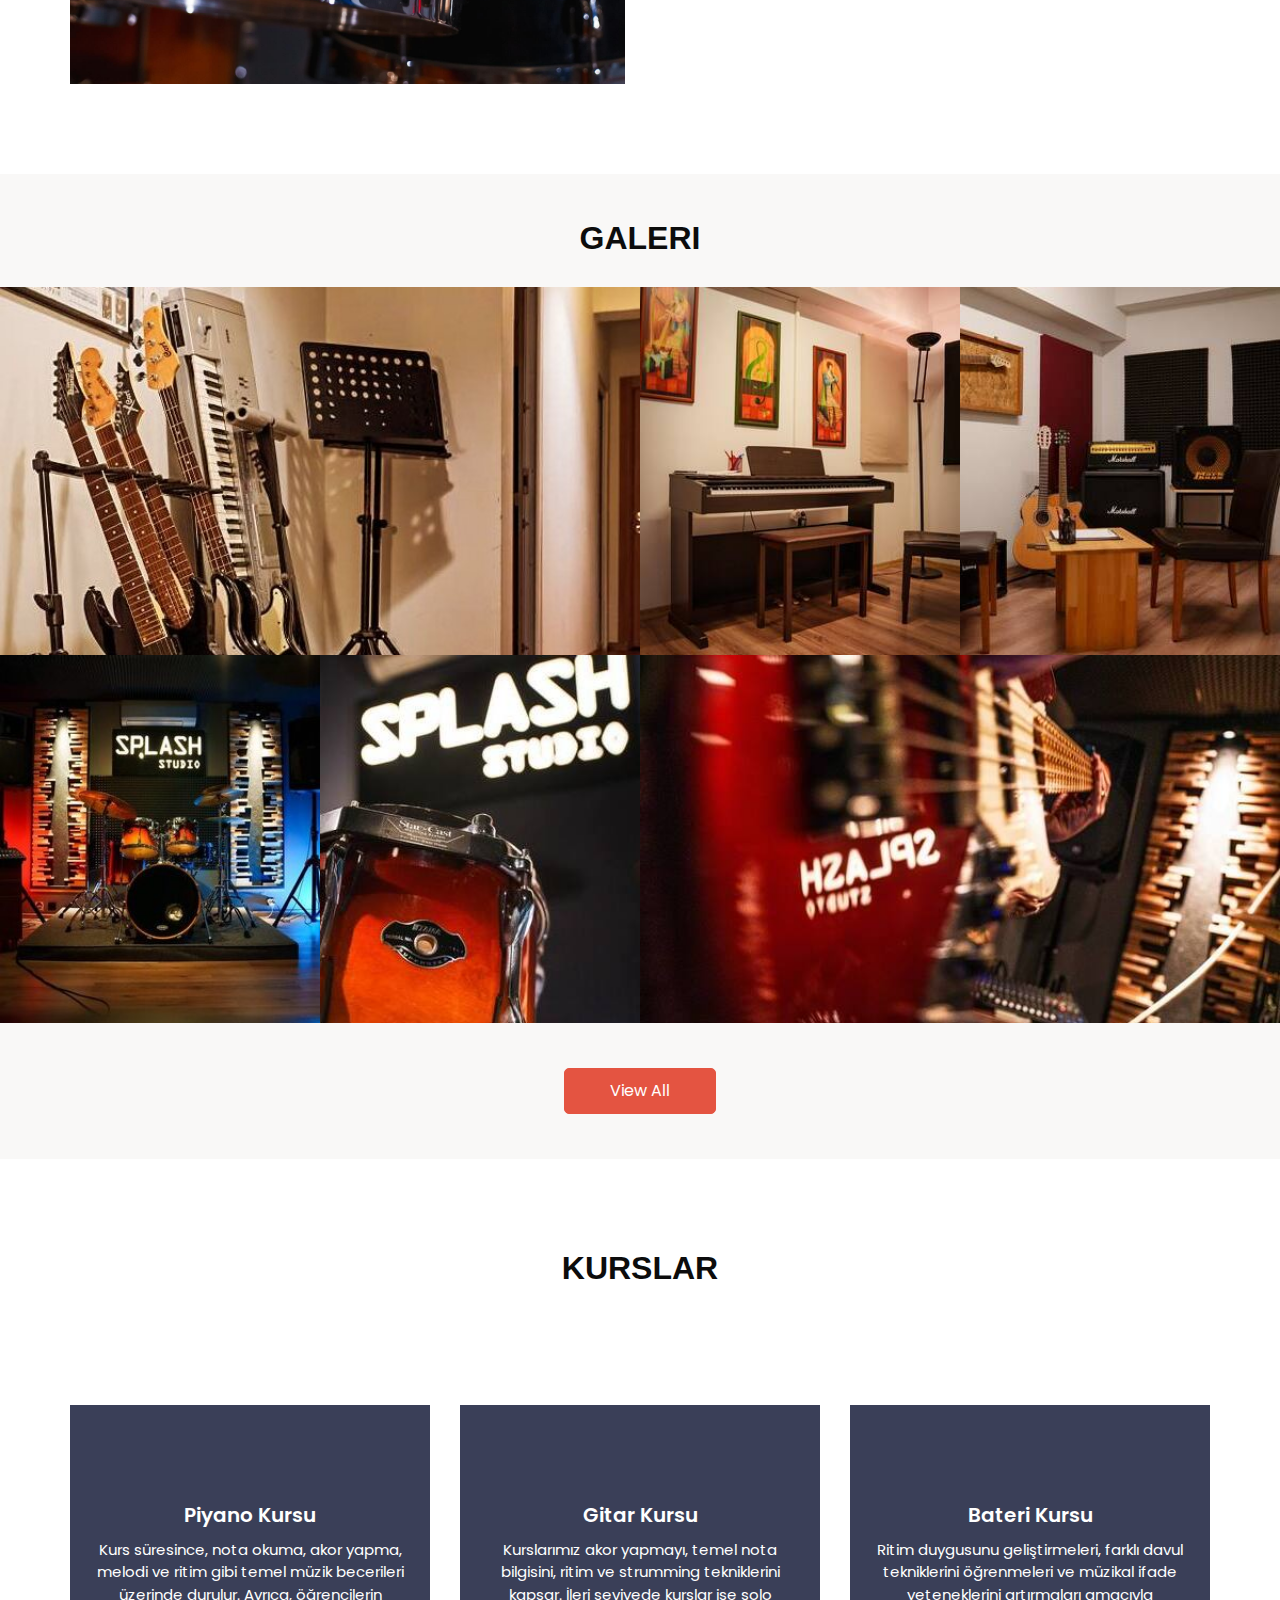
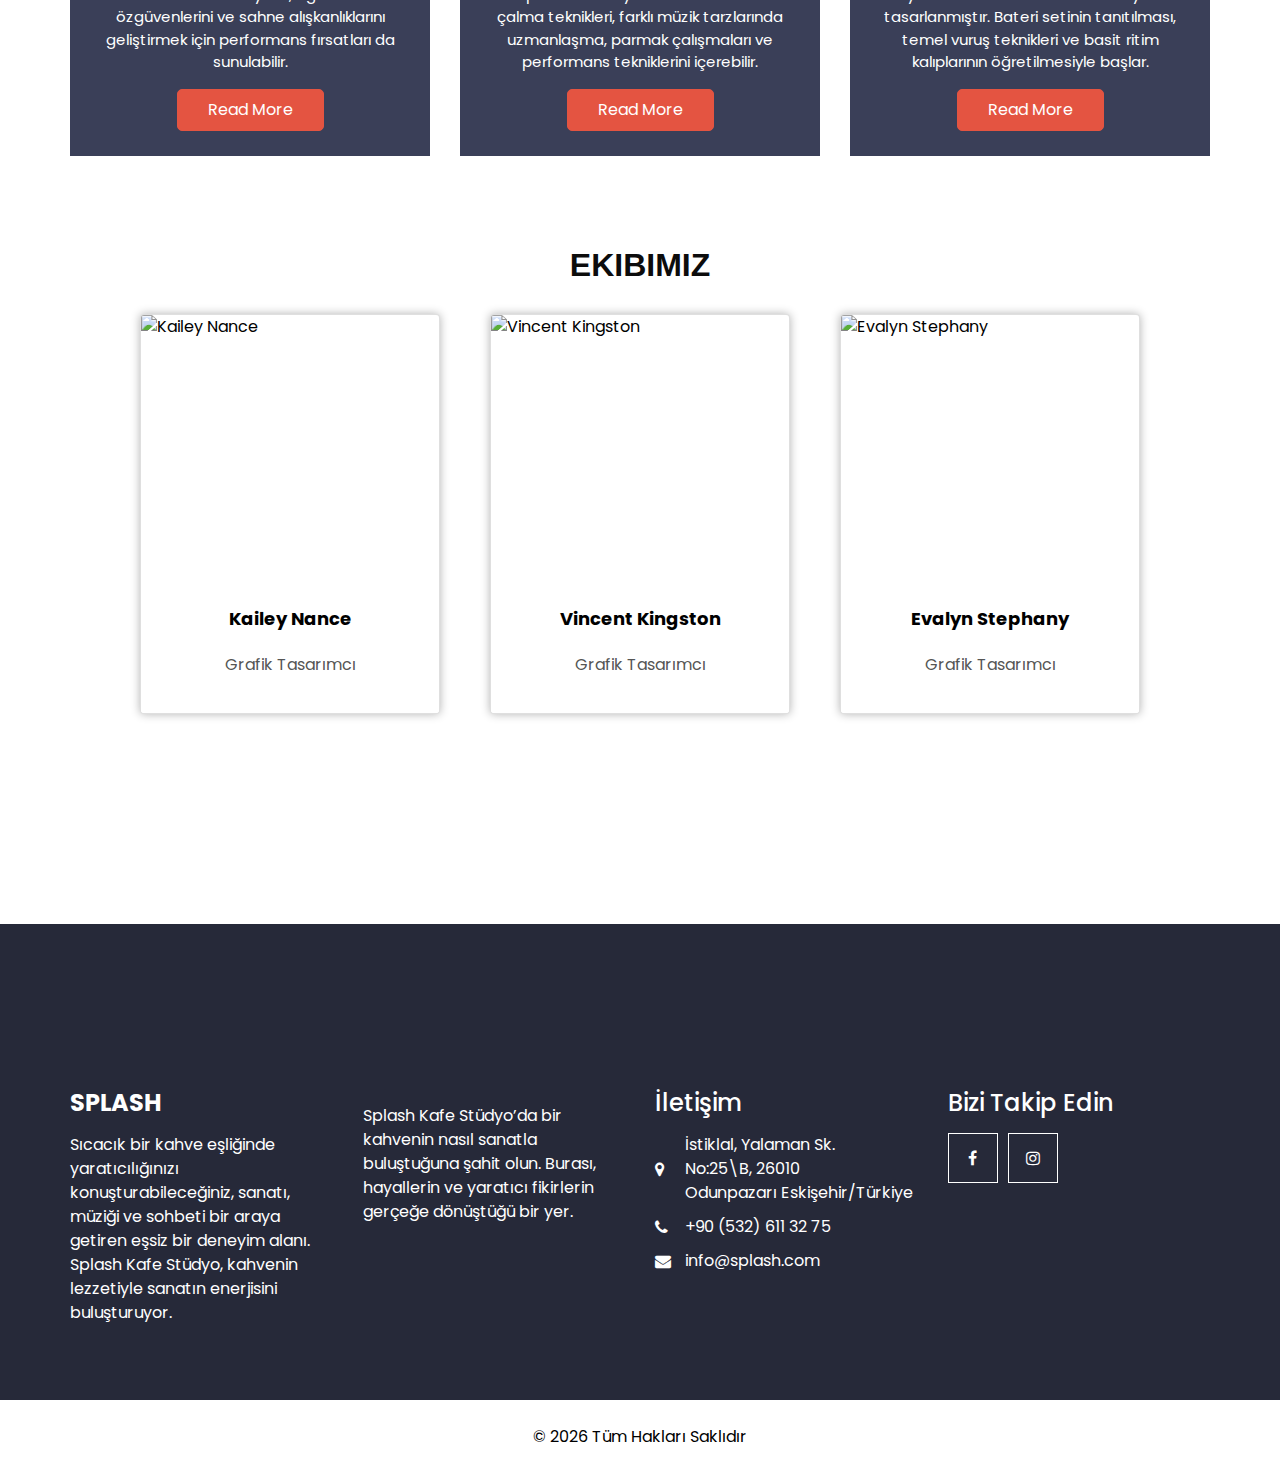
==== commit 8f2f98f7: "Response image" ====
--- a/index.html
+++ b/index.html
@@ -75,21 +75,21 @@
         <div class="carousel-item active">
           <div class="img_container">
             <div class="img-box">
-              <img src="images/splash1-1resize.jpg" class="" alt="...">
+              <img src="images/20230722-ZUK01767.jpg" class="responsive-img" alt="...">
             </div>
           </div>
         </div>
         <div class="carousel-item">
           <div class="img_container">
             <div class="img-box">
-              <img src="images/splah1resize.jpg" class="" alt="...">
+              <img src="images/20230722-ZUK01693.jpg" class="responsive-img" alt="...">
             </div>
           </div>
         </div>
         <div class="carousel-item">
           <div class="img_container">
             <div class="img-box">
-              <img src="images/splah1resize.jpg" class="" alt="...">
+              <img src="images/splah1resize.jpg" class="responsive-img" alt="...">
             </div>
           </div>
         </div>
@@ -149,9 +149,7 @@
               Burası aynı zamanda sanatçıların birbirleriyle etkileşime geçebileceği, fikir alışverişinde bulunabileceği ve yaratıcı projelerini hayata geçirebileceği bir topluluktur.        </p>
               
               Projenizi hayal ettiğinizden daha ileriye taşıyabilirsiniz. İster yeni başlayan bir sanatçı olun, ister deneyimli bir müzik profesyoneli, Splash sizin ve müziğinizin parlaması için burada.
-              <a href="">
-              Read More
-            </a>
+
           </div>
         </div>
       </div>
@@ -383,7 +381,7 @@
             İletişim
           </h4>
           <div class="info_contact">
-            <a href="">
+            <a href="https://splashesk.com/about.html">
               <i class="fa fa-map-marker" aria-hidden="true"></i>
               <span>
                 İstiklal, Yalaman Sk. <br>  No:25\B, 26010 <br> Odunpazarı Eskişehir/Türkiye
--- a/css/style.css
+++ b/css/style.css
@@ -14,7 +14,11 @@
 .layout_padding2 {
   padding: 45px 0;
 }
-
+.responsive-img {
+  width: 100%;
+  height: 100%;
+  object-fit: contain; /* Resmi orantılı bir şekilde sığdır */
+}
 .layout_padding2-top {
   padding-top: 45px;
 }
